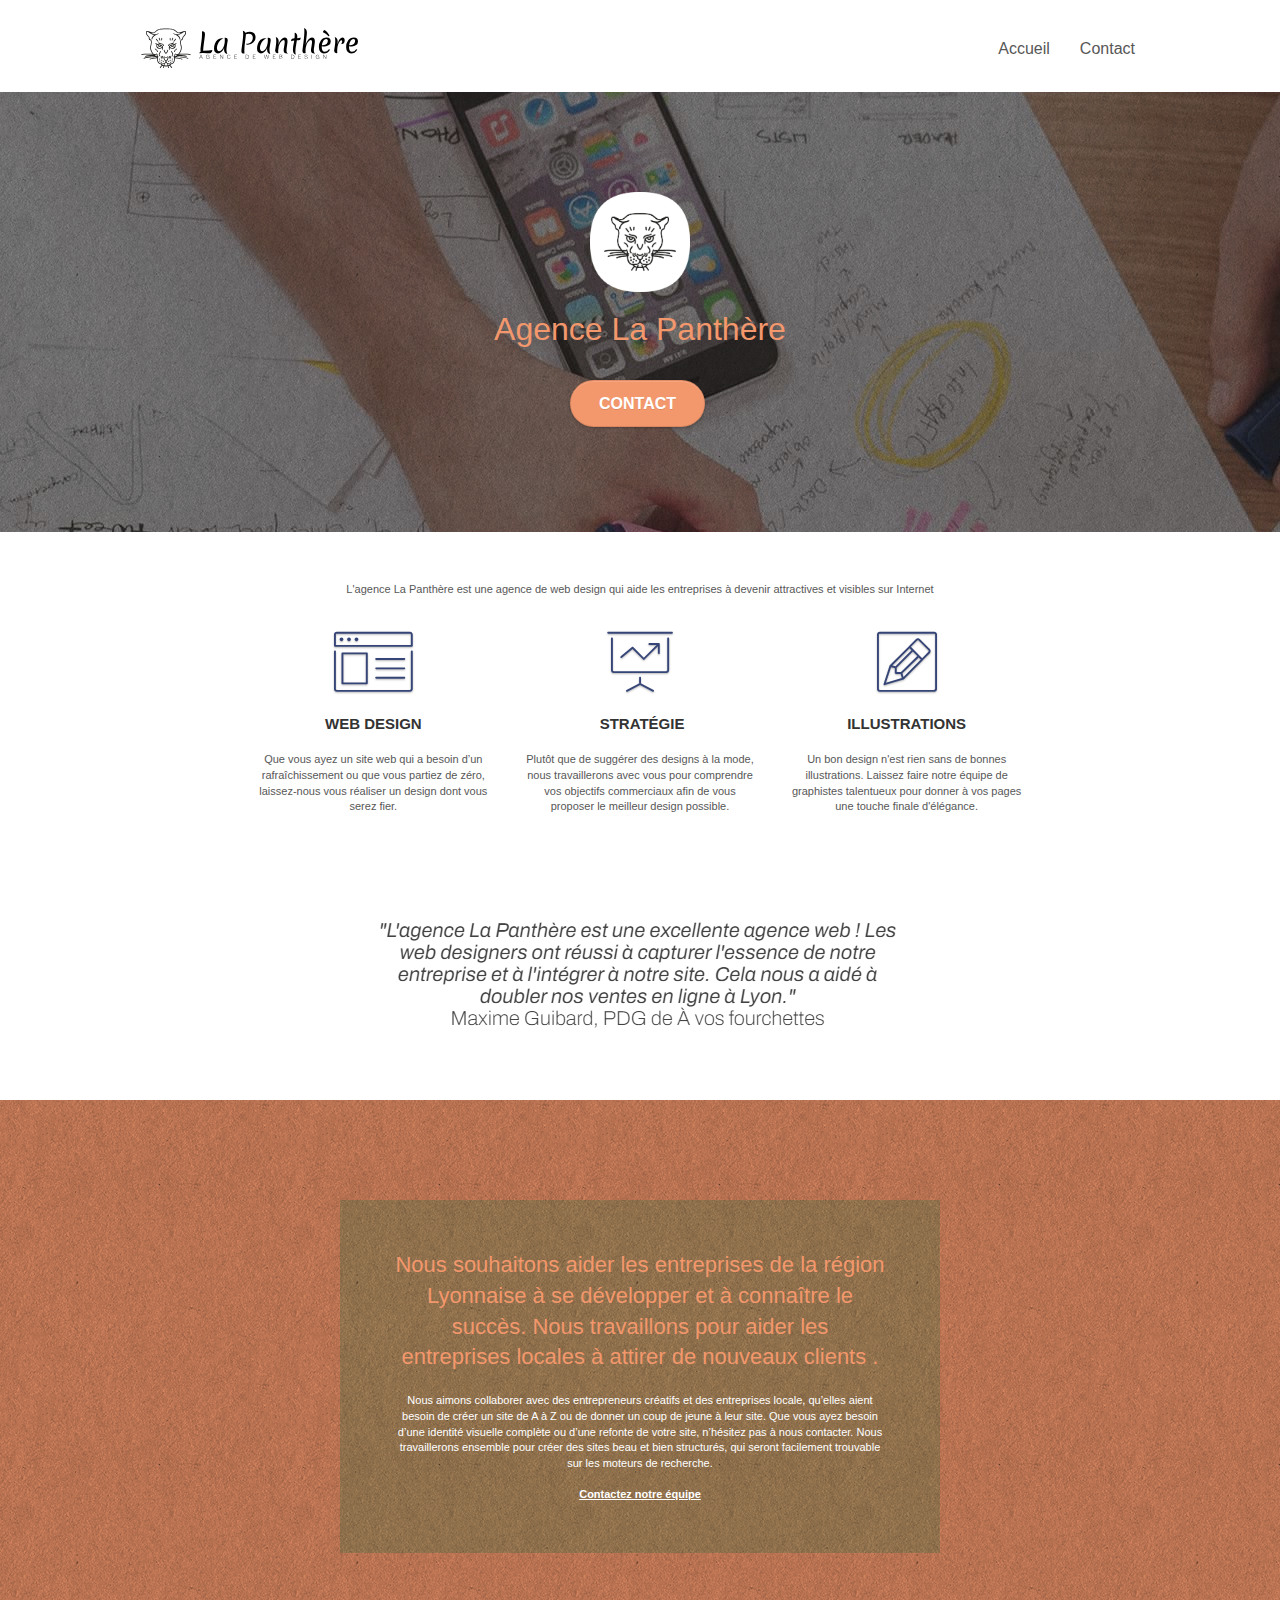
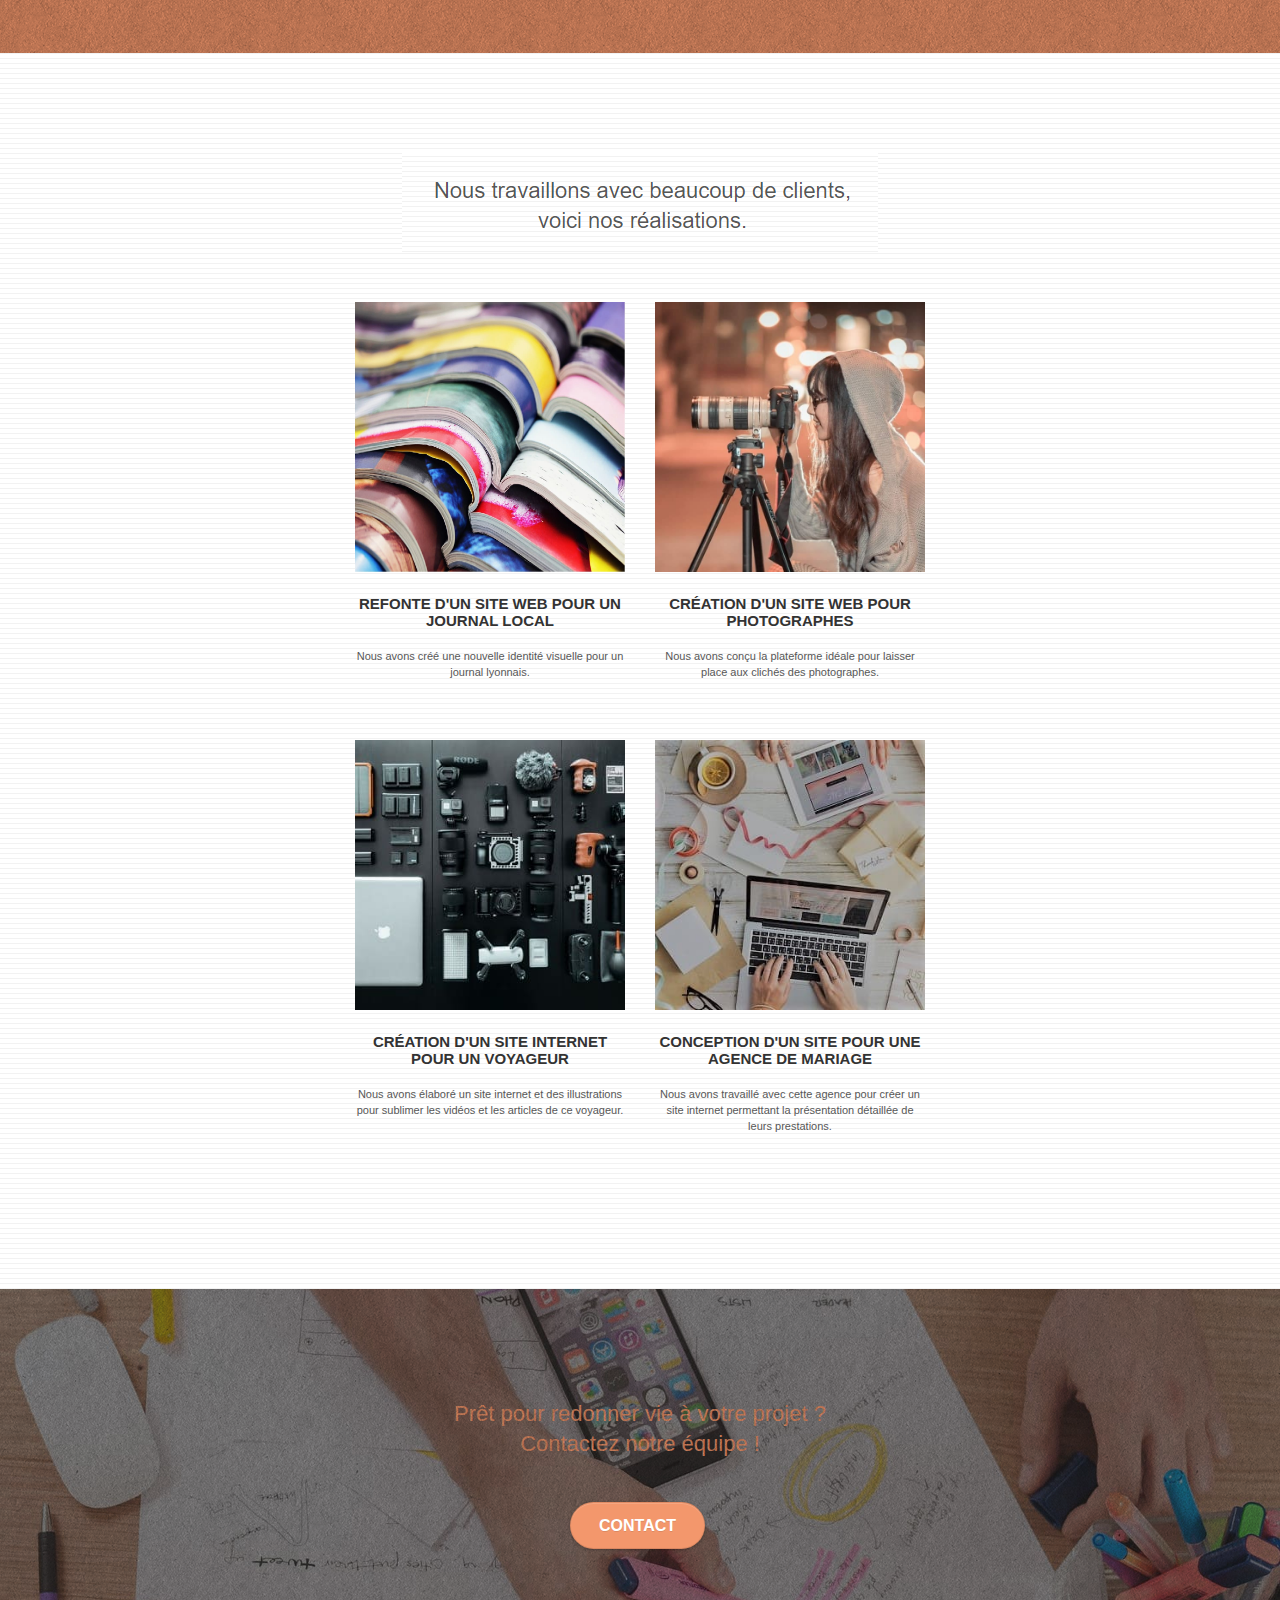
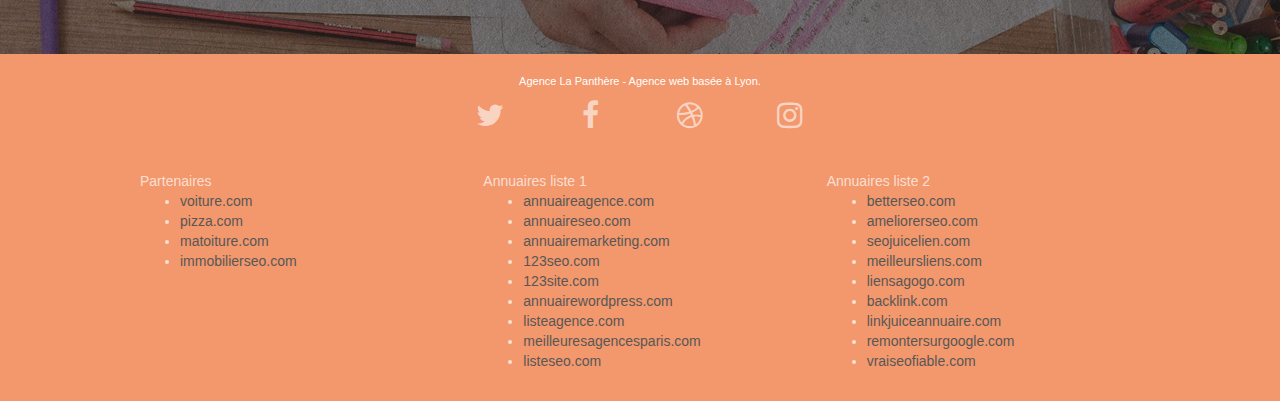
==== index.html @ 2924efac "Modifications images" ====
<!doctype html>
<html lang="fr">
<head>
    <meta charset="utf-8">
    <meta name="keywords" content="seo, google, site web, site internet, agence design paris, agence design, agence design,agence design,agence design,agence design,agence design,agence design,agence design,agence design">
    
    <meta name="viewport" content="width=device-width, initial-scale=1.0, viewport-fit=cover">
    <link rel="shortcut icon" type="image/png" href="favicon.jpg">
    
	<link rel="stylesheet" type="text/css" href="./css/bootstrap.css">
	<link rel="stylesheet" type="text/css" href="style.css">
	<link rel="stylesheet" type="text/css" href="./css/font-awesome.css">
	<link rel="stylesheet" type="text/css" href="./css/et-line.css">
	
    
	<script src="./js/jquery-2.1.0.js"></script>
	<script src="./js/bootstrap.js"></script>
	<script src="./js/blocs.js"></script>
	<script src="./js/jquery.touchSwipe.js" defer></script>
	<script src="./js/gmaps.js"></script>

    <title>La Panthère - Agence de web design Lyon</title>
	<meta name="description" content="L'agence La Panthère est une agence de web design qui aide les entreprises à devenir attractives et visibles sur Internet.">
    
<!-- Analytics -->
 
<!-- Analytics END -->
    
</head>
<body>
<!-- Principal conteneur -->
<div class="page-container">
    
<!-- bloc-0 -->
<div class="bloc bgc-white l-bloc " id="bloc-0">
	<div class="container bloc-sm">

		<nav class="navbar row">
			<div class="navbar-header">
				<a class="navbar-brand" href="index.html"><img src="img/agence-la-panthere-monochrome.svg" alt="paris web design logo agence web meilleure agence" height="40" /></a>
				<button id="nav-toggle" type="button" class="ui-navbar-toggle navbar-toggle" data-toggle="collapse" data-target=".navbar-1">
					<span class="sr-only">Toggle navigation</span><span class="icon-bar"></span><span class="icon-bar"></span><span class="icon-bar"></span>
				</button>
			</div>
			<div class="collapse navbar-collapse navbar-1 special-dropdown-nav">
				<ul class="site-navigation nav navbar-nav">
					<li>
						<a href="index.html">Accueil</a>
					</li>
					<li>
					</li>
					<li>
						<a href="page2.html">Contact</a>
					</li>
				</ul>
			</div>
		</nav>
	</div>
</div>
<!-- bloc-0 END -->

<!-- bloc-1-presentation -->
<div class="bloc bgc-dark-slate-blue bg-banniere d-bloc bg-t-edge bloc-bg-texture texture-paper b-parallax" id="bloc-1-hero">
	<div class="container bloc-lg">
		<div class="row tight-width-whitespace">
			<div class="col-sm-12">
				<img src="img/logo-compressed.png" class="center-block image-resize-mode" width="100" alt="Agence La Panthère, agence web paris, création logo paris" />
				<h1 class="text-center hero-bloc-text tc-white ">
					Agence La Panthère
				</h1>
				<div class="text-center">
					<a href="page2.html" class="btn btn-lg btn-clean btn-rd cta-hero btn-atomic-tangerine" id="cta-hero">Contact</a>
				</div>
			</div>
		</div>
	</div>
</div>
<!-- bloc-1-presentation END -->

<!-- bloc-2-services -->
<div class="bloc bgc-white l-bloc" id="bloc-2-services">
	<div class="container bloc-md">
		<div class="row">
			<div class="col-sm-12 text-center">
				<!--<img alt="agence web, agence web paris, web design paris, stratégie web" src="img/title.png" />-->
				<p>L'agence La Panthère est une agence de web design qui aide les entreprises à devenir attractives et visibles sur Internet</p>
			</div>
		</div>
		<div class="row voffset-lg med-width-whitespace">
			<div class="col-sm-4">
				<div class="text-center">
					<span class="et-icon-browser sm-shadow icon-dark-slate-blue icons icon-lg"></span>
				</div>
				<h3 class="mg-md text-center">
					Web design
				</h3>
				<p class="text-center ">
					Que vous ayez un site web qui a besoin d&rsquo;un rafraîchissement ou que vous partiez de zéro, laissez-nous vous réaliser un design dont vous serez fier.
				</p>
			</div>
			<div class="col-sm-4">
				<div class="text-center">
					<span class="et-icon-presentation sm-shadow icon-dark-slate-blue icons icon-lg"></span>
				</div>
				<h3 class="mg-md text-center">
					&nbsp;Stratégie
				</h3>
				<p class="text-center ">
					Plutôt que de suggérer des designs à la mode, nous travaillerons avec vous pour comprendre vos objectifs commerciaux afin de vous proposer le meilleur design possible.<br>
				</p>
			</div>
			<div class="col-sm-4">
				<div class="text-center">
					<span class="et-icon-edit sm-shadow icon-dark-slate-blue icons icon-lg"></span>
				</div>
				<h3 class="mg-md text-center">
					Illustrations
				</h3>
				<p class="text-center ">
					Un bon design n'est rien sans de bonnes illustrations. Laissez faire notre équipe de graphistes talentueux pour donner à vos pages une touche finale d'élégance.
				</p>
			</div>
		</div>
		<div class="row voffset-lg voffset">
			<div class="col-xs-12 col-md-8 col-md-offset-2 text-center">
				<img alt="agence web, agence web paris, web design paris, stratégie web" src="img/citation.png" />

			</div>
		</div>
	</div>
</div>
<!-- bloc-2-services END -->

<!-- bloc-3-what-i-do -->
<div class="bloc tc-white bgc-atomic-tangerine bg-presentation d-bloc bloc-bg-texture texture-paper b-parallax" id="bloc-3-what-i-do">
	<div class="container bloc-lg">
		<div class="row tight-width-whitespace black-background">
			<div class="col-sm-12">
				<h2 class="mg-md text-center tc-white">
					Nous souhaitons aider les entreprises de la région Lyonnaise à se développer et à connaître le succès. Nous travaillons pour aider les entreprises locales à attirer de nouveaux clients .<br>
				</h2>
				<p class="text-center white">
					Nous aimons collaborer avec des entrepreneurs créatifs et des entreprises locale, qu’elles aient besoin de créer un site de A à Z ou de donner un coup de jeune à leur site. Que vous ayez besoin d’une identité visuelle complète ou d’une refonte de votre site, n’hésitez pas à nous contacter. Nous travaillerons ensemble pour créer des sites beau et bien structurés, qui seront facilement trouvable sur les moteurs de recherche. <br><br><a class="ltc-white bold-link" href="page2.html">Contactez notre équipe</a><br>
				</p>
			</div>
		</div>
	</div>
</div>
<!-- bloc-3-what-i-do END -->

<!-- bloc-4-portfolio -->
<div class="bloc bgc-white bg-lines-h2-bg bg-repeat l-bloc" id="bloc-4-portfolio">
	<div class="container bloc-lg">
		<div class="row">
			<div class="col-sm-12 text-center">
				<img alt="agence web, agence web paris, web design paris, stratégie web" src="img/title2.png" />
			</div>
		</div>
		<div class="row tight-width-whitespace portfolio-row">
			<div class="col-sm-6">
				<a href="#" data-lightbox="img/1-compressed.jpg" data-gallery-id="gallery-1" data-caption="Refonte d'un site web pour un journal local" data-frame="snapshot-lb"><img src="img/1-compressed.jpg" alt="paris web design logo agence web meilleure agence et refonte site web journal" class="img-responsive portfolio-thumb" /></a>
				<h3 class="mg-md text-center">
					Refonte d'un site web pour un journal local
				</h3>
				<p class="text-center">
					Nous avons créé une nouvelle identité visuelle pour un journal lyonnais.
				</p>
			</div>
			<div class="col-sm-6">
				<a href="#" data-lightbox="img/2-compressed.jpg" data-gallery-id="gallery-1" data-caption="Création d'un site web pour photographes" data-frame="snapshot-lb"><img src="img/2-compressed.jpg" class="img-responsive portfolio-thumb" alt="paris web design logo agence web meilleure agence, Création d'un site web pour photographes" /></a>
				<h3 class="mg-md text-center">
					Création d'un site web pour photographes
				</h3>
				<p class="text-center">
					Nous avons conçu la plateforme idéale pour laisser place aux clichés des photographes.
				</p>
			</div>
		</div>
		<div class="row tight-width-whitespace portfolio-row">
			<div class="col-sm-6">
				<a href="#" data-lightbox="img/3-compressed.jpg" data-gallery-id="gallery-1" data-caption="Création d'un site internet pour un voyageur" data-frame="snapshot-lb"><img src="img/3-compressed.jpg" class="img-responsive portfolio-thumb" alt="paris web design logo agence web meilleure agence, Création d'un site web pour voyageur"/></a>
				<h3 class="mg-md text-center">
					Création d'un site internet pour un voyageur
				</h3>
				<p class="text-center">
					Nous avons élaboré un site internet et des illustrations pour sublimer les vidéos et les articles de ce voyageur.
				</p>
			</div>
			<div class="col-sm-6">
				<a href="#" data-lightbox="img/4-compressed.jpg" data-gallery-id="gallery-1" data-caption="Conception d'un site pour une agence de mariage" data-frame="snapshot-lb"><img src="img/4-compressed.jpg" class="img-responsive portfolio-thumb" alt="paris web design logo agence web meilleure agence, Création d'un site web pour agence de mariage" /></a>
				<h3 class="mg-md text-center">
					Conception d'un site pour une agence de mariage
				</h3>
				<p class="text-center">
					Nous avons travaillé avec cette agence pour créer un site internet permettant la présentation détaillée de leurs prestations.
				</p>
			</div>
		</div>
	</div>
</div>
<!-- bloc-4-portfolio END -->

<!-- bloc-5-cta -->
<div class="bloc bgc-dark-slate-blue bg-banniere d-bloc bloc-bg-texture texture-paper" id="bloc-5-cta">
	<div class="container bloc-lg">
		<div class="row">
			<h2 class="mg-md text-center tc-white">
				Prêt pour redonner vie à votre projet ?<br>Contactez notre équipe !
			</h2>
			<div class="col-sm-12 text-center">
				<a href="page2.html" class="btn btn-atomic-tangerine btn-clean btn-rd btn-lg cta-hero">Contact</a>
			</div>
		</div>
	</div>
</div>
<!-- bloc-5-cta END -->

<!-- Footer - bloc-8 -->
<div class="bloc bgc-atomic-tangerine d-bloc" id="bloc-8">
	<div class="container bloc-sm">
		<div class="row">
			<div class="col-sm-12">
				<p class="text-center white">
					Agence La Panthère - Agence web basée à Lyon.<br>
				</p>
				<div class="row row-no-gutters social">
					<div class="col-sm-3">
						<div class="text-center">
							<a class="social" href="index.html"><span class="fa fa-twitter icon-md"></span></a>
						</div>
					</div>
					<div class="col-sm-3">
						<div class="text-center">
							<a class="social" href="index.html"><span class="fa fa-facebook icon-md"></span></a>
						</div>
					</div>
					<div class="col-sm-3">
						<div class="text-center">
							<a class="social" href="index.html"><span class="fa fa-dribbble icon-md"></span></a>
						</div>
					</div>
					<div class="col-sm-3">
						<div class="text-center">
							<a class="social" href="index.html"><span class="fa fa-instagram icon-md"></span></a>
						</div>
					</div>
					<div class="keywords" style="color:#F3976C;">Agence web à paris, stratégie web, web design, illustrations, design de site web, site web, web, internet, site internet, site</div>
				</div>
				<div class="row">
					<div class="col-sm-4">
						Partenaires
							<ul>
								<li><a href="voiture.com">voiture.com</a></li>
								<li><a href="pizza.com">pizza.com</a></li>
								<li><a href="matoiture.com">matoiture.com</a></li>
								<li><a href="immobilierseo.com">immobilierseo.com</a></li>
							</ul>		
					</div>
					<div class="col-sm-4">
						Annuaires liste 1
						<ul>
							<li><a href="annuaireagence.com">annuaireagence.com</a></li>
							<li><a href="annuaireseo.com">annuaireseo.com</a></li>
							<li><a href="annuairemarketing.com">annuairemarketing.com</a></li>
							<li><a href="123seoture.com">123seo.com</a></li>
							<li><a href="123site.com">123site.com</a></li>
							<li><a href="annuairewordpress.com">annuairewordpress.com</a></li>
							<li><a href="listeagence.com">listeagence.com</a></li>
							<li><a href="meilleuresagencesparis.com">meilleuresagencesparis.com</a></li>
							<li><a href="listeseo.com">listeseo.com</a></li>
						</ul>
					</div>
					<div class="col-sm-4">
						Annuaires liste 2
						<ul>
							<li><a href="betterseo.com">betterseo.com</a></li>
							<li><a href="ameliorerseo.com">ameliorerseo.com</a></li>
							<li><a href="seojuicelien.com">seojuicelien.com</a></li>
							<li><a href="meilleursliens.com">meilleursliens.com</a></li>
							<li><a href="liensagogo.com">liensagogo.com</a></li>
							<li><a href="backlink.com">backlink.com</a></li>
							<li><a href="linkjuiceannuaire.com">linkjuiceannuaire.com</a></li>
							<li><a href="remontersurgoogle.com">remontersurgoogle.com</a></li>
							<li><a href="vraiseofiable.com">vraiseofiable.com</a></li>
						</ul>
					</div>
				</div>
			</div>
		</div>
	</div>
</div>
<!-- Footer - bloc-8 END -->

</div>
<!-- Principal conteneur END -->
    

</body>
</html>
---- style.css ----
body {
    margin: 0;
    padding: 0;
    background: #FFF;
    overflow-x: hidden;
    -webkit-font-smoothing: antialiased;
    -moz-osx-font-smoothing: grayscale;
}

a,
button {
    transition: all .3s ease-in-out;
    outline: none!important;
}

a:hover {
    text-decoration: none;
    cursor: pointer;
}

#page-loading-blocs-notifaction {
    position: fixed;
    top: 0;
    bottom: 0;
    width: 100%;
    z-index: 100000;
    background: #FFFFFF url("img/pageload-spinner.gif") no-repeat center center;
}

.bloc {
    width: 100%;
    clear: both;
    background: 50% 50% no-repeat;
    padding: 0 50px;
    -webkit-background-size: cover;
    -moz-background-size: cover;
    -o-background-size: cover;
    background-size: cover;
    position: relative;
}

.bloc .container {
    padding-left: 0;
    padding-right: 0;
}

.bloc-lg {
    padding: 100px 50px;
}

.bloc-md {
    padding: 50px;
}

.bloc-sm {
    padding: 20px 50px;
}

.bg-center,
.bg-l-edge,
.bg-r-edge,
.bg-t-edge,
.bg-b-edge,
.bg-tl-edge,
.bg-bl-edge,
.bg-tr-edge,
.bg-br-edge,
.bg-repeat {
    -webkit-background-size: auto!important;
    -moz-background-size: auto!important;
    -o-background-size: auto!important;
    background-size: auto!important;
}

.bg-repeat {
    background: repeat;
}

.bg-t-edge {
    background: top no-repeat;
}

.bloc-bg-texture::before {
    content: "";
    background-size: 2px 2px;
    position: absolute;
    top: 0;
    bottom: 0;
    left: 0;
    right: 0;
}

.texture-paper::before {
    background: url("img/texture-paper.png");
    background-size: 280px 280px;
}

.b-parallax {
    background-attachment: fixed;
}

.d-bloc {
    color: rgba(255, 255, 255, .7);
}

.d-bloc button:hover {
    color: rgba(255, 255, 255, .9);
}

.d-bloc .icon-round,
.d-bloc .icon-square,
.d-bloc .icon-rounded,
.d-bloc .icon-semi-rounded-a,
.d-bloc .icon-semi-rounded-b {
    border-color: rgba(255, 255, 255, .9);
}

.d-bloc .divider-h span {
    border-color: rgba(255, 255, 255, .2);
}

.d-bloc .a-btn,
.d-bloc .navbar a,
.d-bloc .navbar-brand,
.d-bloc a .icon-sm,
.d-bloc a .icon-md,
.d-bloc a .icon-lg,
.d-bloc a .icon-xl,
.d-bloc h1 a,
.d-bloc h2 a,
.d-bloc h3 a,
.d-bloc h4 a,
.d-bloc h5 a,
.d-bloc h6 a,
.d-bloc p a {
    color: rgba(255, 255, 255, .6);
}

.d-bloc .a-btn:hover,
.d-bloc .navbar a:hover,
.d-bloc .navbar-brand:hover,
.d-bloc a:hover .icon-sm,
.d-bloc a:hover .icon-md,
.d-bloc a:hover .icon-lg,
.d-bloc a:hover .icon-xl,
.d-bloc h1 a:hover,
.d-bloc h2 a:hover,
.d-bloc h3 a:hover,
.d-bloc h4 a:hover,
.d-bloc h5 a:hover,
.d-bloc h6 a:hover,
.d-bloc p a:hover {
    color: rgba(255, 255, 255, 1);
}

.d-bloc .navbar-toggle .icon-bar {
    background: rgba(255, 255, 255, 1);
}

.d-bloc .btn-wire,
.d-bloc .btn-wire:hover {
    color: rgba(255, 255, 255, 1);
    border-color: rgba(255, 255, 255, 1);
}

.d-bloc .panel {
    color: rgba(0, 0, 0, .5);
}

.d-bloc .panel button:hover {
    color: rgba(0, 0, 0, .7);
}

.d-bloc .panel icon {
    border-color: rgba(0, 0, 0, .7);
}

.d-bloc .panel .divider-h span {
    border-color: rgba(0, 0, 0, .1);
}

.d-bloc .panel .a-btn {
    color: rgba(0, 0, 0, .6);
}

.d-bloc .panel .a-btn:hover {
    color: rgba(0, 0, 0, 1);
}

.d-bloc .panel .btn-wire,
.d-bloc .panel .btn-wire:hover {
    color: rgba(0, 0, 0, .7);
    border-color: rgba(0, 0, 0, .3);
}

.d-bloc .panel,
.l-bloc {
    color: rgba(0, 0, 0, .5);
}

.d-bloc .panel button:hover,
.l-bloc button:hover {
    color: rgba(0, 0, 0, .7);
}

.l-bloc .icon-round,
.l-bloc .icon-square,
.l-bloc .icon-rounded,
.l-bloc .icon-semi-rounded-a,
.l-bloc .icon-semi-rounded-b {
    border-color: rgba(0, 0, 0, .7);
}

.d-bloc .panel .divider-h span,
.l-bloc .divider-h span {
    border-color: rgba(0, 0, 0, .1);
}

.d-bloc .panel .a-btn,
.l-bloc .a-btn,
.l-bloc .navbar a,
.l-bloc .navbar-brand,
.l-bloc a .icon-sm,
.l-bloc a .icon-md,
.l-bloc a .icon-lg,
.l-bloc a .icon-xl,
.l-bloc h1 a,
.l-bloc h2 a,
.l-bloc h3 a,
.l-bloc h4 a,
.l-bloc h5 a,
.l-bloc h6 a,
.l-bloc p a {
    color: rgba(0, 0, 0, .6);
}

.d-bloc .panel .a-btn:hover,
.l-bloc .a-btn:hover,
.l-bloc .navbar a:hover,
.l-bloc .navbar-brand:hover,
.l-bloc a:hover .icon-sm,
.l-bloc a:hover .icon-md,
.l-bloc a:hover .icon-lg,
.l-bloc a:hover .icon-xl,
.l-bloc h1 a:hover,
.l-bloc h2 a:hover,
.l-bloc h3 a:hover,
.l-bloc h4 a:hover,
.l-bloc h5 a:hover,
.l-bloc h6 a:hover,
.l-bloc p a:hover {
    color: rgba(0, 0, 0, 1);
}

.l-bloc .navbar-toggle .icon-bar {
    color: rgba(0, 0, 0, .6);
}

.d-bloc .panel .btn-wire,
.d-bloc .panel .btn-wire:hover,
.l-bloc .btn-wire,
.l-bloc .btn-wire:hover {
    color: rgba(0, 0, 0, .7);
    border-color: rgba(0, 0, 0, .3);
}

.voffset {
    margin-top: 30px;
}

.voffset-lg {
    margin-top: 80px;
}

.row-no-gutters {
    margin-right: 0;
    margin-left: 0;
}

.row.row-no-gutters > [class^="col-"],
.row.row-no-gutters > [class*=" col-"] {
    padding-right: 0;
    padding-left: 0;
}

#bloc-1-hero h1 {
    font-size: 32px;
}

.navbar {
    margin-bottom: 0;
    z-index: 1;
}

.navbar-brand {
    height: auto;
    padding: 3px 15px;
    font-size: 25px;
    font-weight: normal;
    font-weight: 600;
    line-height: 44px;
}

.navbar-brand img {
    max-height: 200px;
    margin: 0 5px 0 0;
    display: inline;
}

.navbar-brand img[src$=svg] {
    min-width: 100px;
}

.nav-center .navbar-brand img {
    margin: 0;
}

.navbar .nav {
    padding-top: 2px;
    margin-right: -16px;
    float: right;
    z-index: 1;
}

.nav > li {
    float: left;
    margin-top: 4px;
    font-size: 16px;
}

.navbar-nav .open .dropdown-menu > li > a {
    text-align: inherit;
}

.nav > li a:hover,
.nav > li a:focus {
    background: transparent;
}

.navbar-toggle {
    margin: 10px 10px 0 0;
    border: 0px;
}

.navbar-toggle:hover {
    background: transparent!important;
}

.navbar-toggle .icon-bar {
    background-color: rgba(0, 0, 0, .5);
    width: 26px;
}

.nav-invert .navbar .nav {
    float: left;
}

.nav-invert .navbar-header,
.nav-invert .navbar-brand {
    float: right;
    position: relative;
    z-index: 2;
}

@media (min-width: 768px) {
    .site-navigation {
        position: absolute;
        top: 50%;
        right: 20px;
        transform: translate(0, -50%);
        -webkit-transform: translateY(-50%);
    }
    .nav > li .dropdown-menu a,
    .nav > li .dropdown-menu a:hover {
        color: #484848;
    }
    .nav-invert .site-navigation {
        left: 0;
        right: 0;
    }
    .nav-center {
        text-align: center;
    }
    .nav-center .navbar-header {
        width: 100%;
    }
    .nav-center .navbar-header,
    .nav-center .navbar-brand,
    .nav-center .nav > li {
        float: none;
        display: inline-block;
    }
    .nav-center .site-navigation {
        position: relative;
        width: 100%;
        right: 0;
        margin-right: 0px;
        margin-top: 20px;
    }
    .nav-center.mini-nav .navbar-toggle {
        float: none;
        margin: 10px auto 0;
    }
}

.nav > li > .dropdown a {
    background: none!important;
    display: block;
    padding: 14px 15px;
}

nav .caret {
    margin: 0 5px;
}

.dropdown-menu .dropdown-menu {
    top: -8px;
    left: 100%;
}

.dropdown-menu .dropmenu-flow-right {
    top: 100%;
    left: 0;
    margin-left: -1px;
    border-top-left-radius: 0;
    border-top-right-radius: 0;
}

.dropdown-menu .dropdown span {
    border: 4px solid black;
    border-top-color: transparent;
    border-right-color: transparent;
    border-bottom-color: transparent;
    margin: 6px -5px 0 0!important;
    float: right;
}

.mg-md {
    margin-top: 10px;
    margin-bottom: 20px;
}

.mg-lg {
    margin-top: 10px;
    margin-bottom: 40px;
}

.btn {
    margin: 0 5px 5px 0;
}

.btn.pull-right {
    margin: 0 0 5px 5px;
}

.btn-d,
.btn-d:hover,
.btn-d:focus {
    color: #FFF;
    background: rgba(0, 0, 0, .3);
}

button {
    outline: none!important;
}

.btn-rd {
    border-radius: 40px;
}

.btn-clean {
    border: 1px solid rgba(0, 0, 0, .08);
    border-bottom-color: rgba(0, 0, 0, .1);
    text-shadow: 0 1px 0 rgba(0, 0, 1, .1);
    box-shadow: 0 1px 3px rgba(0, 0, 1, .25), inset 0 1px 0 0 rgba(255, 255, 255, .15);
}

.icon-md {
    font-size: 30px!important;
}

.icon-lg {
    font-size: 60px!important;
}

.sm-shadow {
    text-shadow: 0 1px 2px rgba(0, 0, 0, .3);
}

.panel-sq,
.panel-sq .panel-heading,
.panel-sq .panel-footer {
    border-radius: 0;
}

.panel-rd {
    border-radius: 30px;
}

.panel-rd .panel-heading {
    border-radius: 29px 29px 0 0;
}

.panel-rd .panel-footer {
    border-radius: 0 0 29px 29px;
}

.form-control {
    border-color: rgba(0, 0, 0, .1);
    box-shadow: none;
}

.scrollToTop {
    width: 40px;
    height: 40px;
    position: fixed;
    bottom: 20px;
    right: 20px;
    opacity: 0;
    z-index: 500;
    transition: all .3s ease-in-out;
}

.scrollToTop span {
    margin-top: 6px;
}

.showScrollTop {
    font-size: 14px;
    opacity: 1;
}

a[data-lightbox] {
    position: relative;
    display: block;
    text-align: center;
}

a[data-lightbox]:hover::before {
    content: "+";
    font-family: "HelveticaNeue-Light", "Helvetica Neue Light", "Helvetica Neue", Helvetica, Arial;
    font-size: 32px;
    width: 50px;
    height: 50px;
    margin-left: -25px;
    border-radius: 50%;
    background: rgba(0, 0, 0, .6);
    color: #FFF;
    font-weight: 100;
    z-index: 1;
    position: absolute;
    top: 50%;
    transform: translateY(-50%);
    -webkit-transform: translateY(-50%);
}

a[data-lightbox]:hover img {
    opacity: 0.6;
    -webkit-animation-fill-mode: none;
    animation-fill-mode: none;
}

#lightbox-modal {
    display: flex;
    align-items: center;
}

#lightbox-modal .modal-dialog {
    width: 90%;
    max-width: 900px;
    margin: 0 auto 0;
}

#lightbox-modal .modal-dialog img {
    max-height: 90vh;
    margin: 0 auto;
}

.lightbox-caption {
    padding: 20px;
    color: #FFF;
    background: rgba(0, 0, 0, .5);
    position: absolute;
    left: 15px;
    right: 15px;
    bottom: 5px;
}

.close-lightbox {
    color: #FFF;
    font-size: 30px;
    position: absolute;
    top: 20px;
    right: 20px;
    z-index: 20;
    background: rgba(0, 0, 0, .5);
    border: none;
    line-height: 30px;
    padding: 0 9px 5px;
    opacity: 0.3;
}

.close-lightbox:hover,
.next-lightbox:hover,
.prev-lightbox:hover {
    opacity: 1.0;
    color: #FFF;
}

.next-lightbox,
.prev-lightbox {
    font-size: 20px;
    color: rgba(255, 255, 255, .9);
    background: rgba(0, 0, 0, .5);
    transition: all .2s ease-in-out;
    position: absolute;
    top: 45%;
    z-index: 1;
    opacity: 0.4;
}

.next-lightbox {
    padding: 6px 8px 1px 13px;
    right: 25px;
}

.prev-lightbox {
    padding: 6px 13px 1px 10px;
    left: 25px;
}

.snapshot-lb .modal-body {
    padding-bottom: 45px;
}

.snapshot-lb .lightbox-caption {
    padding: 0;
    color: rgba(0, 0, 0, .5);
    background: none;
}

h1,
h2,
h3,
h4,
h5,
h6,
p,
label,
.btn,
a {
    font-family: "helvetica";
    font-weight: 400;
    color: #575757!important;
}

.container {
    max-width: 1000px;
}

.hero-bloc-text {
    font-size: 38px;
}

.hero-bloc-text-sub {
    font-size: 36px;
}

.statement-bloc-text {
    line-height: 26px;
    font-style: italic;
    font-size: 20px;
    text-align: center;
    font-weight: lighter;
    max-width: 520px;
    margin: auto auto auto auto;
}

p {
    font-size: 11px;
}

.tight-width-whitespace {
    max-width: 600px;
    margin: auto auto auto auto;
}

.h1 {
    font-size: 20px;
    font-family: "Open Sans";
}

.cta-hero {
    margin-top: 22px;
    color: #FFFFFF!important;
    text-transform: uppercase;
    padding: 12px 28px 12px 28px;
    font-size: 16px;
    font-weight: 700;
}

.social {
    max-width: 400px;
    margin: auto auto auto auto;
}

h2 {
    font-size: 22px;
    line-height: 1.4em;
}

h3 {
    font-size: 15px;
    text-transform: uppercase;
    font-weight: 700;
    color: #333333!important;
}

.med-width-whitespace {
    max-width: 800px;
    margin: auto auto auto auto;
    box-shadow: 0px 0px 0px #000000;
}

h1 {
    color: #333333!important;
}

h4 {
    color: #333333!important;
}

.icons {
    margin-bottom: 14px;
    margin-top: 24px;
}

.white {
    color: #FFFFFF!important;
}

.portfolio-thumb {
    margin-bottom: 24px;
}

.portfolio-row {
    margin-bottom: 44px;
    margin-top: 50px;
}

.avatar {
    box-shadow: 0px 4px 9px rgba(0, 0, 0, 0.3);
}

.black-background {
    background-color: rgba(165, 147, 99, 0.7);
    padding: 40px 40px 40px 40px;
}

.bold-link {
    font-weight: 900;
    text-decoration: underline!important;
}

.bgc-white {
    background-color: #FFFFFF;
}

.bgc-dark-slate-blue {
    background-color: #364577;
}

.bgc-atomic-tangerine {
    background-color: #F3976C;
}

.tc-white {
    color: #F3976C!important;
}

.btn-atomic-tangerine {
    background: #F3976C;
    color: #FFFFFF!important;
}

.btn-atomic-tangerine:hover {
    background: #c27956!important;
    color: #FFFFFF!important;
}

.ltc-white {
    color: #FFFFFF!important;
}

.ltc-white:hover {
    color: #cccccc!important;
}

.ltc-atomic-tangerine {
    color: #F3976C!important;
}

.ltc-atomic-tangerine:hover {
    color: #c27956!important;
}

.icon-dark-slate-blue {
    color: #364577!important;
    border-color: #364577!important;
}

.bg-dots-bg {
    background-image: url("img/dots-bg.png");
}

.bg-lines-h2-bg {
    background-image: url("img/lines-h2-bg.png");
}

.bg-banniere {
    background-image: url("img/agence-la-panthere-ccompressed.jpg");
}

.bg-presentation {
    background-image: url("img/image-de-presentation-compressed.jpg");
}

@media (max-width: 1024px) {
    .bloc {
        padding-left: 20px;
        padding-right: 20px;
    }
    .bloc.full-width-bloc,
    .bloc-tile-2.full-width-bloc .container,
    .bloc-tile-3.full-width-bloc .container,
    .bloc-tile-4.full-width-bloc .container {
        padding-left: 0;
        padding-right: 0;
    }
}

@media (max-width: 992px) and (min-width: 768px) {
    .navbar .nav {
        max-width: 80%
    }
    .nav-center.navbar .nav {
        max-width: 100%
    }
}

@media only screen and (min-device-width: 768px) and (max-device-width: 1024px) and (orientation: landscape) {
    .b-parallax {
        background-attachment: scroll;
    }
}

@media only screen and (min-device-width: 1024px) and (max-device-width: 1366px) and (-webkit-min-device-pixel-ratio: 1.5) {
    .b-parallax {
        background-attachment: scroll;
    }
}

@media (max-width: 991px) {
    .container {
        width: 100%;
    }
    .b-parallax {
        background-attachment: scroll;
    }
    .page-container,
    #hero-bloc {
        overflow-x: hidden;
        position: relative;
    }
    .bloc {
        padding-left: constant(safe-area-inset-left);
        padding-right: constant(safe-area-inset-right);
    }
    .bloc-group,
    .bloc-group .bloc {
        display: block;
        width: 100%;
    }
    .bloc-fill-screen .fill-bloc-top-edge,
    .bloc-fill-screen .fill-bloc-bottom-edge {
        padding: 0 20px;
        padding-left: constant(safe-area-inset-left);
        padding-right: constant(safe-area-inset-right);
    }
}

@media (max-width: 767px) {
    .page-container {
        overflow-x: hidden;
        position: relative;
    }
    h1,
    h2,
    h3,
    h4,
    h5,
    h6,
    p,
    #disqus_thread {
        padding-left: 10px!important;
        padding-right: 10px!important;
    }
    .b-parallax {
        background-attachment: scroll;
    }
    .navbar .nav {
        padding-top: 0;
        border-top: 1px solid rgba(0, 0, 0, .2);
        float: none!important;
    }
    .navbar.row {
        margin-left: 0;
        margin-right: 0;
    }
    .site-navigation {
        position: inherit;
        transform: none;
        -webkit-transform: none;
        -ms-transform: none;
    }
    .nav > li {
        margin-top: 0;
        border-bottom: 1px solid rgba(0, 0, 0, .1);
        background: rgba(0, 0, 0, .05);
        text-align: left;
        padding-left: 15px;
        width: 100%;
    }
    .nav > li:hover {
        background: rgba(0, 0, 0, .08);
    }
    .dropdown .dropdown a .caret {
        float: none;
        margin: 5px 0 0 10px!important;
        border: 4px solid black;
        border-bottom-color: transparent;
        border-right-color: transparent;
        border-left-color: transparent;
    }
    #hero-bloc .navbar .nav {
        background: rgba(0, 0, 0, .8);
    }
    #hero-bloc .navbar .nav a {
        color: rgba(255, 255, 255, .6);
    }
    .hero {
        padding: 50px 0;
    }
    .hero-nav {
        left: -1px;
        right: -1px;
    }
    .navbar-collapse {
        padding: 0;
        overflow-x: hidden;
        -webkit-box-shadow: none;
        box-shadow: none;
    }
    .navbar-brand img {
        max-height: 40px;
        width: auto;
    }
    .nav-invert .navbar-header {
        float: none;
        width: 100%;
    }
    .nav-invert .navbar-toggle {
        float: left;
        margin-left: 10px;
    }
    .bloc {
        padding-left: 0;
        padding-right: 0;
    }
    .bloc-xxl,
    .bloc-xl,
    .bloc-lg {
        padding: 40px 0;
    }
    .bloc-sm,
    .bloc-md {
        padding-left: 0;
        padding-right: 0;
    }
    .bloc-tile-2 .container,
    .bloc-tile-3 .container,
    .bloc-tile-4 .container,
    .bloc-fill-screen .fill-bloc-top-edge,
    .bloc-fill-screen .fill-bloc-bottom-edge {
        padding-left: 0;
        padding-right: 0;
    }
    .a-block {
        padding: 0 10px;
    }
    .btn-dwn {
        display: none;
    }
    .voffset {
        margin-top: 5px;
    }
    .voffset-md {
        margin-top: 20px;
    }
    .voffset-lg {
        margin-top: 30px;
    }
    form {
        padding: 5px;
    }
    .close-lightbox {
        display: inline-block;
    }
    .blocsapp-device-iphone5 {
        background-size: 216px 425px;
        padding-top: 60px;
        width: 216px;
        height: 425px;
    }
    .blocsapp-device-iphone5 img {
        width: 180px;
        height: 320px;
    }
}

@media (max-width: 400px) {
    .bloc {
        padding-left: 0;
        padding-right: 0;
    }
}

@media (max-width: 767px) {
    .bloc-mob-center-text {
        text-align: center;
    }
}
---- css/et-line.css ----
@font-face {
    font-family: et-line;
    src: url(../fonts/et-line.eot);
    src: url(../fonts/et-line.eot?#iefix) format('embedded-opentype'), url(../fonts/et-line.woff) format('woff'), url(../fonts/et-line.ttf) format('truetype'), url(../fonts/et-line.svg#et-line) format('svg');
    font-weight: 400;
    font-style: normal
}

.et-icon-adjustments,
.et-icon-alarmclock,
.et-icon-anchor,
.et-icon-aperture,
.et-icon-attachment,
.et-icon-bargraph,
.et-icon-basket,
.et-icon-beaker,
.et-icon-bike,
.et-icon-book-open,
.et-icon-briefcase,
.et-icon-browser,
.et-icon-calendar,
.et-icon-camera,
.et-icon-caution,
.et-icon-chat,
.et-icon-circle-compass,
.et-icon-clipboard,
.et-icon-clock,
.et-icon-cloud,
.et-icon-compass,
.et-icon-desktop,
.et-icon-dial,
.et-icon-document,
.et-icon-documents,
.et-icon-download,
.et-icon-dribbble,
.et-icon-edit,
.et-icon-envelope,
.et-icon-expand,
.et-icon-facebook,
.et-icon-flag,
.et-icon-focus,
.et-icon-gears,
.et-icon-genius,
.et-icon-gift,
.et-icon-global,
.et-icon-globe,
.et-icon-googleplus,
.et-icon-grid,
.et-icon-happy,
.et-icon-hazardous,
.et-icon-heart,
.et-icon-hotairballoon,
.et-icon-hourglass,
.et-icon-key,
.et-icon-laptop,
.et-icon-layers,
.et-icon-lifesaver,
.et-icon-lightbulb,
.et-icon-linegraph,
.et-icon-linkedin,
.et-icon-lock,
.et-icon-magnifying-glass,
.et-icon-map,
.et-icon-map-pin,
.et-icon-megaphone,
.et-icon-mic,
.et-icon-mobile,
.et-icon-newspaper,
.et-icon-notebook,
.et-icon-paintbrush,
.et-icon-paperclip,
.et-icon-pencil,
.et-icon-phone,
.et-icon-picture,
.et-icon-pictures,
.et-icon-piechart,
.et-icon-presentation,
.et-icon-pricetags,
.et-icon-printer,
.et-icon-profile-female,
.et-icon-profile-male,
.et-icon-puzzle,
.et-icon-quote,
.et-icon-recycle,
.et-icon-refresh,
.et-icon-ribbon,
.et-icon-rss,
.et-icon-sad,
.et-icon-scissors,
.et-icon-scope,
.et-icon-search,
.et-icon-shield,
.et-icon-speedometer,
.et-icon-strategy,
.et-icon-streetsign,
.et-icon-tablet,
.et-icon-target,
.et-icon-telescope,
.et-icon-toolbox,
.et-icon-tools,
.et-icon-tools-2,
.et-icon-trophy,
.et-icon-tumblr,
.et-icon-twitter,
.et-icon-upload,
.et-icon-video,
.et-icon-wallet,
.et-icon-wine {
    font-family: et-line;
    speak: none;
    font-style: normal;
    font-weight: 400;
    font-variant: normal;
    text-transform: none;
    line-height: 1;
    -webkit-font-smoothing: antialiased;
    -moz-osx-font-smoothing: grayscale;
    display: inline-block
}

.et-icon-mobile:before {
    content: "\e000"
}

.et-icon-laptop:before {
    content: "\e001"
}

.et-icon-desktop:before {
    content: "\e002"
}

.et-icon-tablet:before {
    content: "\e003"
}

.et-icon-phone:before {
    content: "\e004"
}

.et-icon-document:before {
    content: "\e005"
}

.et-icon-documents:before {
    content: "\e006"
}

.et-icon-search:before {
    content: "\e007"
}

.et-icon-clipboard:before {
    content: "\e008"
}

.et-icon-newspaper:before {
    content: "\e009"
}

.et-icon-notebook:before {
    content: "\e00a"
}

.et-icon-book-open:before {
    content: "\e00b"
}

.et-icon-browser:before {
    content: "\e00c"
}

.et-icon-calendar:before {
    content: "\e00d"
}

.et-icon-presentation:before {
    content: "\e00e"
}

.et-icon-picture:before {
    content: "\e00f"
}

.et-icon-pictures:before {
    content: "\e010"
}

.et-icon-video:before {
    content: "\e011"
}

.et-icon-camera:before {
    content: "\e012"
}

.et-icon-printer:before {
    content: "\e013"
}

.et-icon-toolbox:before {
    content: "\e014"
}

.et-icon-briefcase:before {
    content: "\e015"
}

.et-icon-wallet:before {
    content: "\e016"
}

.et-icon-gift:before {
    content: "\e017"
}

.et-icon-bargraph:before {
    content: "\e018"
}

.et-icon-grid:before {
    content: "\e019"
}

.et-icon-expand:before {
    content: "\e01a"
}

.et-icon-focus:before {
    content: "\e01b"
}

.et-icon-edit:before {
    content: "\e01c"
}

.et-icon-adjustments:before {
    content: "\e01d"
}

.et-icon-ribbon:before {
    content: "\e01e"
}

.et-icon-hourglass:before {
    content: "\e01f"
}

.et-icon-lock:before {
    content: "\e020"
}

.et-icon-megaphone:before {
    content: "\e021"
}

.et-icon-shield:before {
    content: "\e022"
}

.et-icon-trophy:before {
    content: "\e023"
}

.et-icon-flag:before {
    content: "\e024"
}

.et-icon-map:before {
    content: "\e025"
}

.et-icon-puzzle:before {
    content: "\e026"
}

.et-icon-basket:before {
    content: "\e027"
}

.et-icon-envelope:before {
    content: "\e028"
}

.et-icon-streetsign:before {
    content: "\e029"
}

.et-icon-telescope:before {
    content: "\e02a"
}

.et-icon-gears:before {
    content: "\e02b"
}

.et-icon-key:before {
    content: "\e02c"
}

.et-icon-paperclip:before {
    content: "\e02d"
}

.et-icon-attachment:before {
    content: "\e02e"
}

.et-icon-pricetags:before {
    content: "\e02f"
}

.et-icon-lightbulb:before {
    content: "\e030"
}

.et-icon-layers:before {
    content: "\e031"
}

.et-icon-pencil:before {
    content: "\e032"
}

.et-icon-tools:before {
    content: "\e033"
}

.et-icon-tools-2:before {
    content: "\e034"
}

.et-icon-scissors:before {
    content: "\e035"
}

.et-icon-paintbrush:before {
    content: "\e036"
}

.et-icon-magnifying-glass:before {
    content: "\e037"
}

.et-icon-circle-compass:before {
    content: "\e038"
}

.et-icon-linegraph:before {
    content: "\e039"
}

.et-icon-mic:before {
    content: "\e03a"
}

.et-icon-strategy:before {
    content: "\e03b"
}

.et-icon-beaker:before {
    content: "\e03c"
}

.et-icon-caution:before {
    content: "\e03d"
}

.et-icon-recycle:before {
    content: "\e03e"
}

.et-icon-anchor:before {
    content: "\e03f"
}

.et-icon-profile-male:before {
    content: "\e040"
}

.et-icon-profile-female:before {
    content: "\e041"
}

.et-icon-bike:before {
    content: "\e042"
}

.et-icon-wine:before {
    content: "\e043"
}

.et-icon-hotairballoon:before {
    content: "\e044"
}

.et-icon-globe:before {
    content: "\e045"
}

.et-icon-genius:before {
    content: "\e046"
}

.et-icon-map-pin:before {
    content: "\e047"
}

.et-icon-dial:before {
    content: "\e048"
}

.et-icon-chat:before {
    content: "\e049"
}

.et-icon-heart:before {
    content: "\e04a"
}

.et-icon-cloud:before {
    content: "\e04b"
}

.et-icon-upload:before {
    content: "\e04c"
}

.et-icon-download:before {
    content: "\e04d"
}

.et-icon-target:before {
    content: "\e04e"
}

.et-icon-hazardous:before {
    content: "\e04f"
}

.et-icon-piechart:before {
    content: "\e050"
}

.et-icon-speedometer:before {
    content: "\e051"
}

.et-icon-global:before {
    content: "\e052"
}

.et-icon-compass:before {
    content: "\e053"
}

.et-icon-lifesaver:before {
    content: "\e054"
}

.et-icon-clock:before {
    content: "\e055"
}

.et-icon-aperture:before {
    content: "\e056"
}

.et-icon-quote:before {
    content: "\e057"
}

.et-icon-scope:before {
    content: "\e058"
}

.et-icon-alarmclock:before {
    content: "\e059"
}

.et-icon-refresh:before {
    content: "\e05a"
}

.et-icon-happy:before {
    content: "\e05b"
}

.et-icon-sad:before {
    content: "\e05c"
}

.et-icon-facebook:before {
    content: "\e05d"
}

.et-icon-twitter:before {
    content: "\e05e"
}

.et-icon-googleplus:before {
    content: "\e05f"
}

.et-icon-rss:before {
    content: "\e060"
}

.et-icon-tumblr:before {
    content: "\e061"
}

.et-icon-linkedin:before {
    content: "\e062"
}

.et-icon-dribbble:before {
    content: "\e063"
}
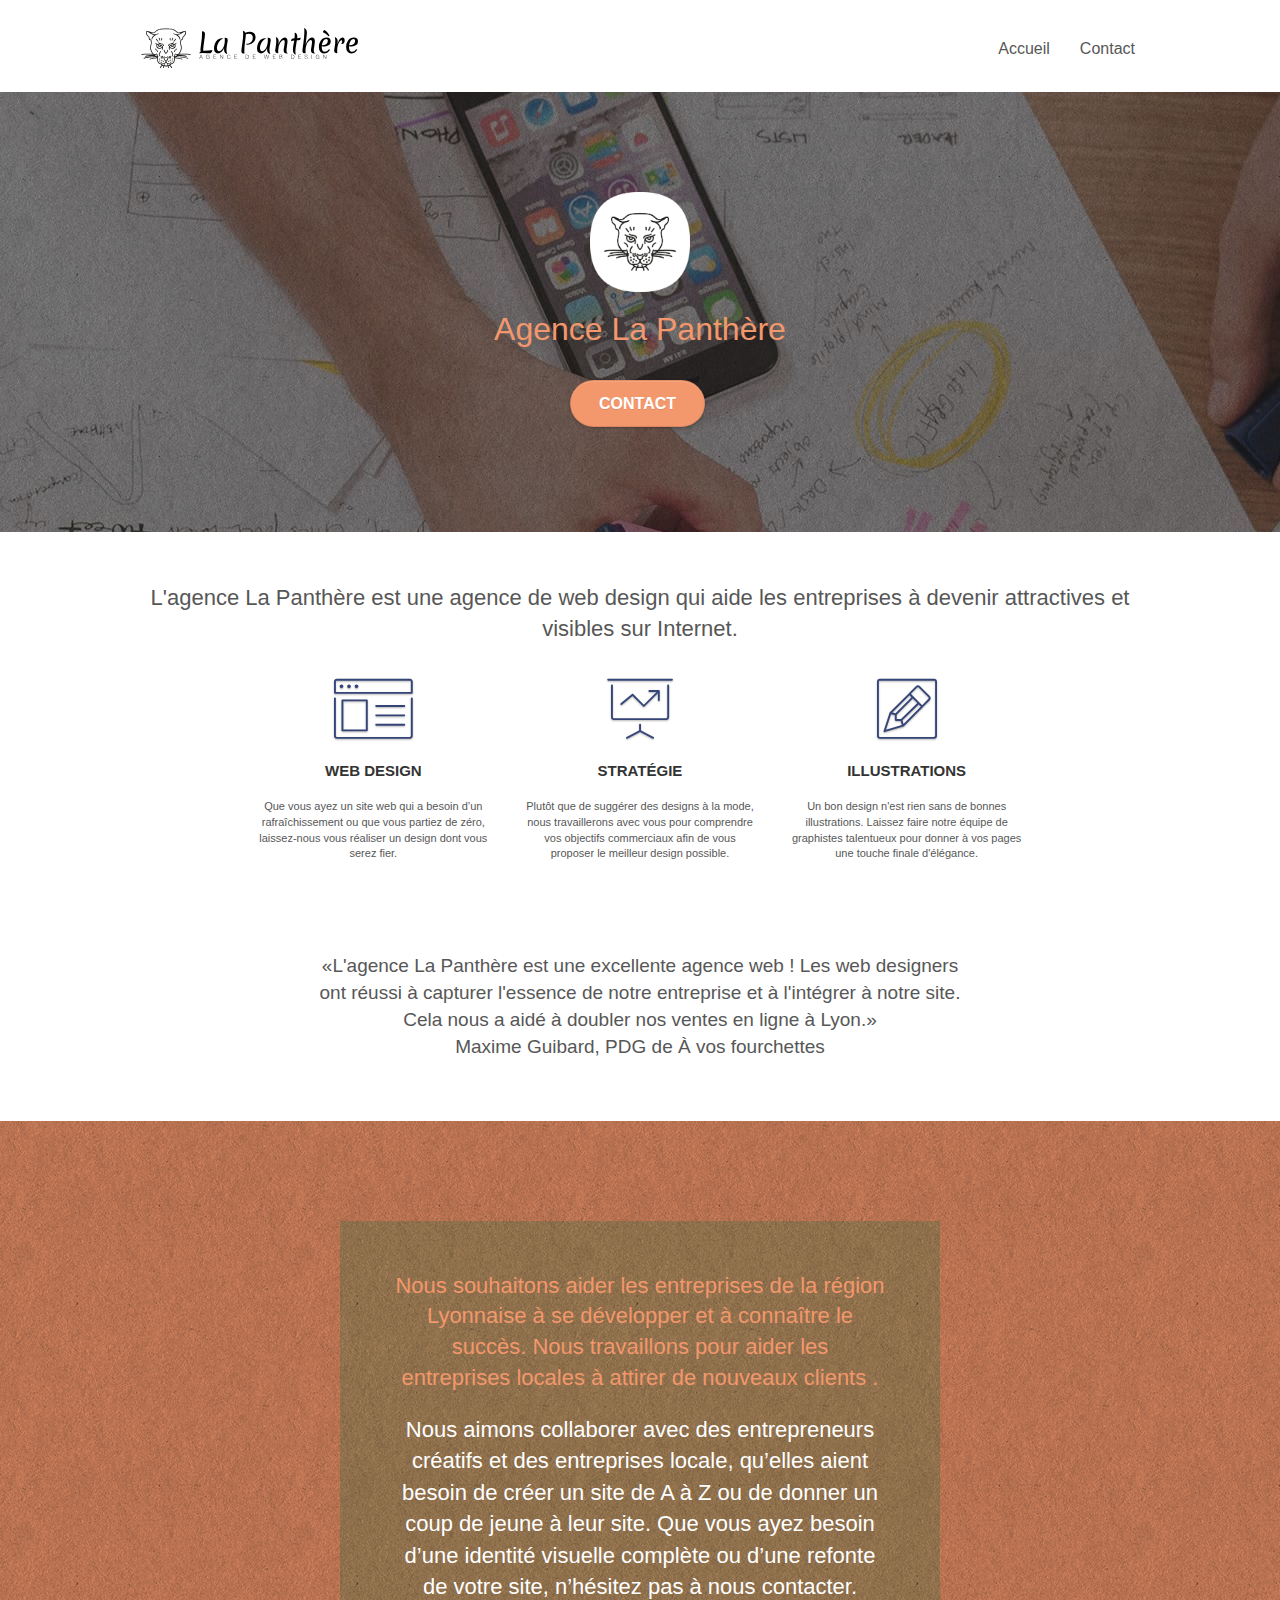
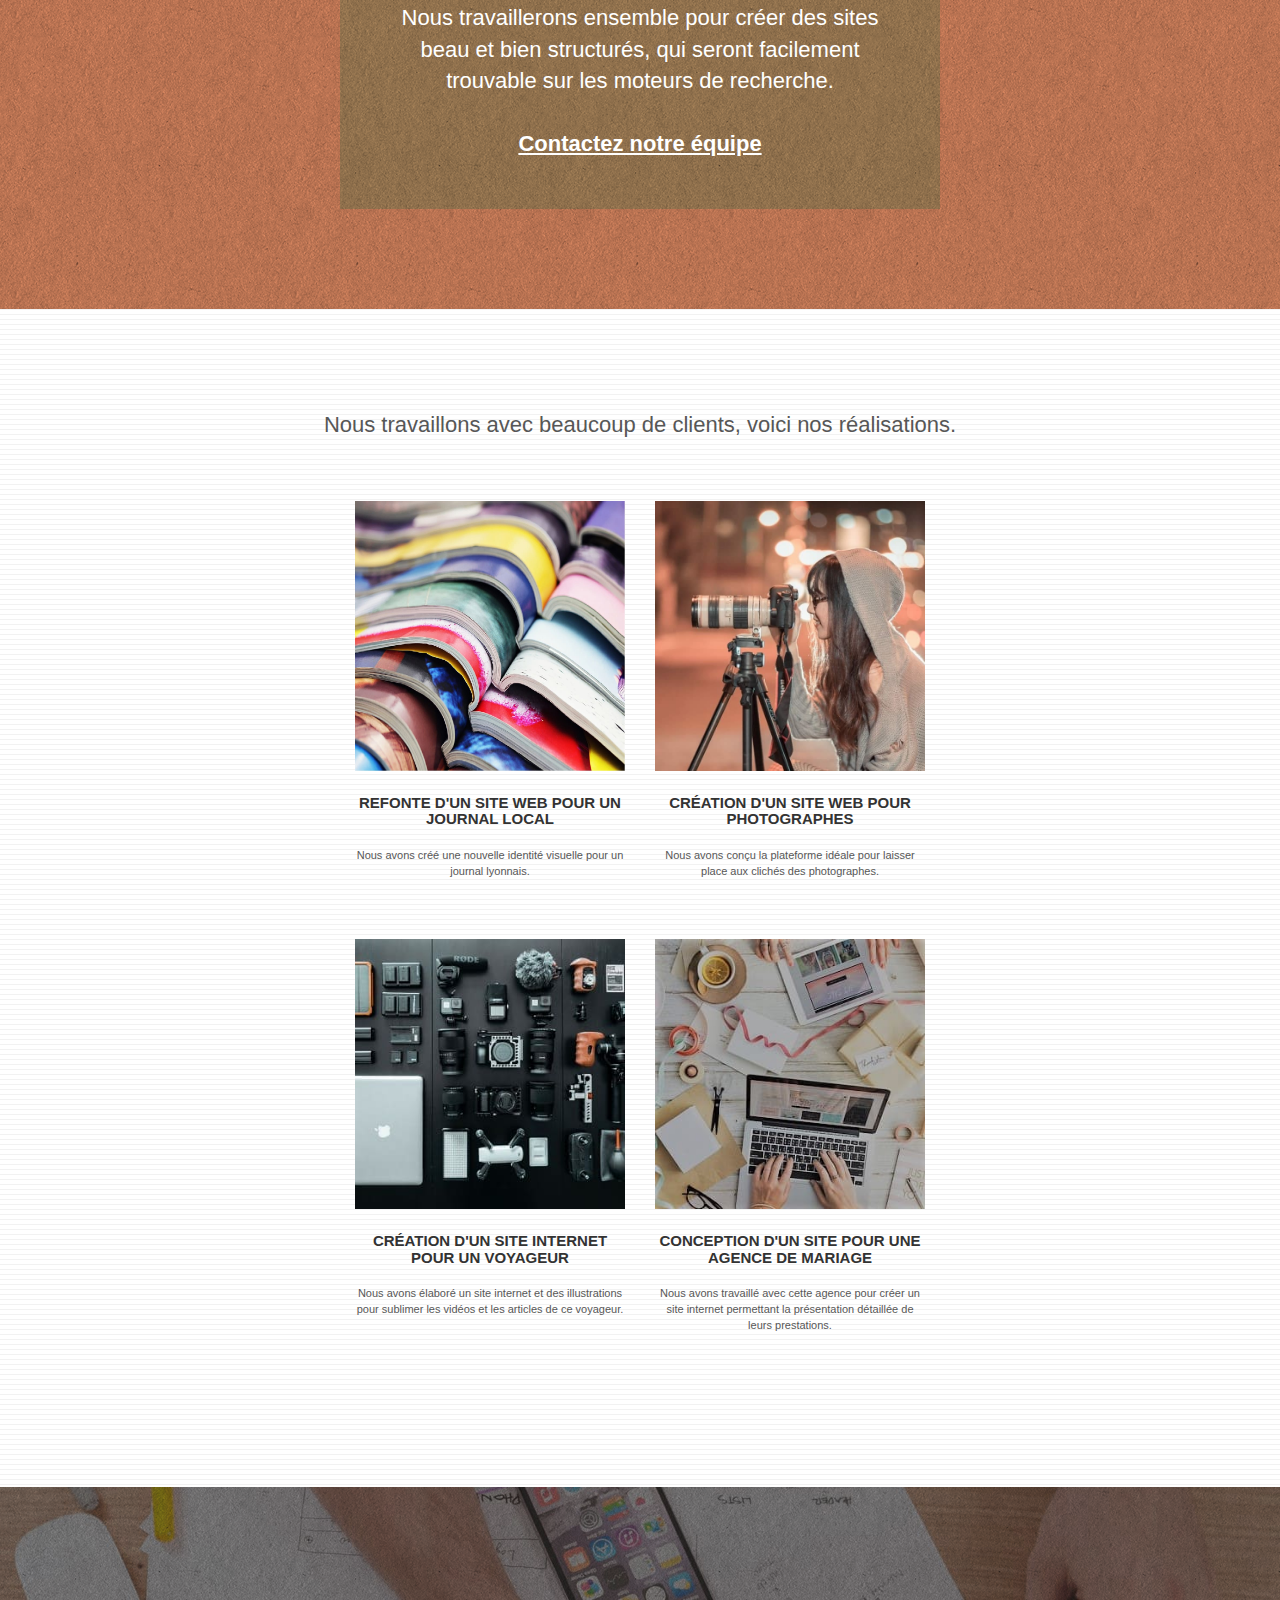
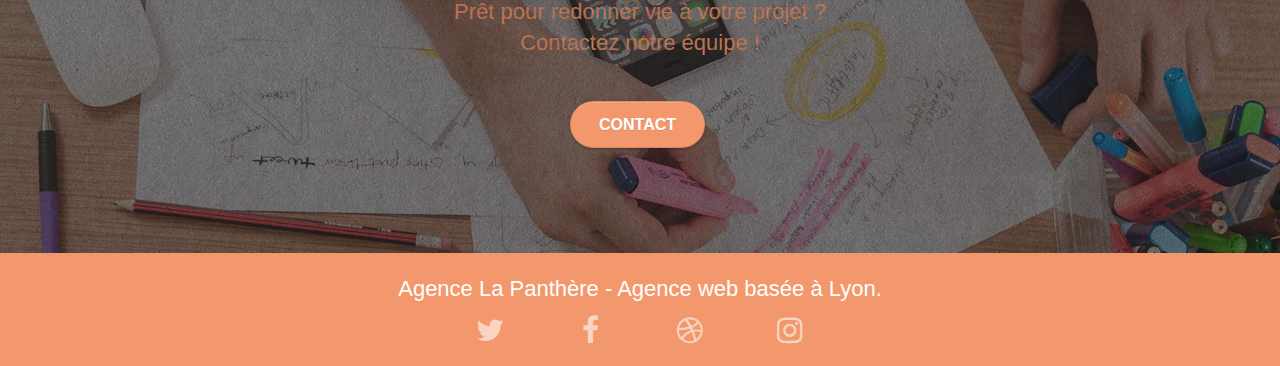
==== commit 8929e5e4: "Suppression des images contenant du texte, modifications footer" ====
--- a/index.html
+++ b/index.html
@@ -82,8 +82,7 @@
 	<div class="container bloc-md">
 		<div class="row">
 			<div class="col-sm-12 text-center">
-				<!--<img alt="agence web, agence web paris, web design paris, stratégie web" src="img/title.png" />-->
-				<p>L'agence La Panthère est une agence de web design qui aide les entreprises à devenir attractives et visibles sur Internet</p>
+				<p>L'agence La Panthère est une agence de web design qui aide les entreprises à devenir attractives et visibles sur Internet.</p>
 			</div>
 		</div>
 		<div class="row voffset-lg med-width-whitespace">
@@ -103,7 +102,7 @@
 					<span class="et-icon-presentation sm-shadow icon-dark-slate-blue icons icon-lg"></span>
 				</div>
 				<h3 class="mg-md text-center">
-					&nbsp;Stratégie
+					Stratégie
 				</h3>
 				<p class="text-center ">
 					Plutôt que de suggérer des designs à la mode, nous travaillerons avec vous pour comprendre vos objectifs commerciaux afin de vous proposer le meilleur design possible.<br>
@@ -123,8 +122,8 @@
 		</div>
 		<div class="row voffset-lg voffset">
 			<div class="col-xs-12 col-md-8 col-md-offset-2 text-center">
-				<img alt="agence web, agence web paris, web design paris, stratégie web" src="img/citation.png" />
-
+				<p><q>L'agence La Panthère est une excellente agence web ! Les web designers ont réussi à capturer l'essence de notre entreprise et à l'intégrer à notre site. Cela nous a aidé à doubler nos ventes en ligne à Lyon.</q><br>
+				Maxime Guibard, PDG de À vos fourchettes</p>
 			</div>
 		</div>
 	</div>
@@ -153,7 +152,7 @@
 	<div class="container bloc-lg">
 		<div class="row">
 			<div class="col-sm-12 text-center">
-				<img alt="agence web, agence web paris, web design paris, stratégie web" src="img/title2.png" />
+				<p>Nous travaillons avec beaucoup de clients, voici nos réalisations.</p>
 			</div>
 		</div>
 		<div class="row tight-width-whitespace portfolio-row">
@@ -244,46 +243,6 @@
 							<a class="social" href="index.html"><span class="fa fa-instagram icon-md"></span></a>
 						</div>
 					</div>
-					<div class="keywords" style="color:#F3976C;">Agence web à paris, stratégie web, web design, illustrations, design de site web, site web, web, internet, site internet, site</div>
-				</div>
-				<div class="row">
-					<div class="col-sm-4">
-						Partenaires
-							<ul>
-								<li><a href="voiture.com">voiture.com</a></li>
-								<li><a href="pizza.com">pizza.com</a></li>
-								<li><a href="matoiture.com">matoiture.com</a></li>
-								<li><a href="immobilierseo.com">immobilierseo.com</a></li>
-							</ul>		
-					</div>
-					<div class="col-sm-4">
-						Annuaires liste 1
-						<ul>
-							<li><a href="annuaireagence.com">annuaireagence.com</a></li>
-							<li><a href="annuaireseo.com">annuaireseo.com</a></li>
-							<li><a href="annuairemarketing.com">annuairemarketing.com</a></li>
-							<li><a href="123seoture.com">123seo.com</a></li>
-							<li><a href="123site.com">123site.com</a></li>
-							<li><a href="annuairewordpress.com">annuairewordpress.com</a></li>
-							<li><a href="listeagence.com">listeagence.com</a></li>
-							<li><a href="meilleuresagencesparis.com">meilleuresagencesparis.com</a></li>
-							<li><a href="listeseo.com">listeseo.com</a></li>
-						</ul>
-					</div>
-					<div class="col-sm-4">
-						Annuaires liste 2
-						<ul>
-							<li><a href="betterseo.com">betterseo.com</a></li>
-							<li><a href="ameliorerseo.com">ameliorerseo.com</a></li>
-							<li><a href="seojuicelien.com">seojuicelien.com</a></li>
-							<li><a href="meilleursliens.com">meilleursliens.com</a></li>
-							<li><a href="liensagogo.com">liensagogo.com</a></li>
-							<li><a href="backlink.com">backlink.com</a></li>
-							<li><a href="linkjuiceannuaire.com">linkjuiceannuaire.com</a></li>
-							<li><a href="remontersurgoogle.com">remontersurgoogle.com</a></li>
-							<li><a href="vraiseofiable.com">vraiseofiable.com</a></li>
-						</ul>
-					</div>
 				</div>
 			</div>
 		</div>
--- a/style.css
+++ b/style.css
@@ -50,6 +50,14 @@
 
 .bloc-md {
     padding: 50px;
+}
+
+.col-sm-12 p{
+    font-size: 22px;
+}
+
+.col-xs-12 p{
+    font-size: 19px;
 }
 
 .bloc-sm {
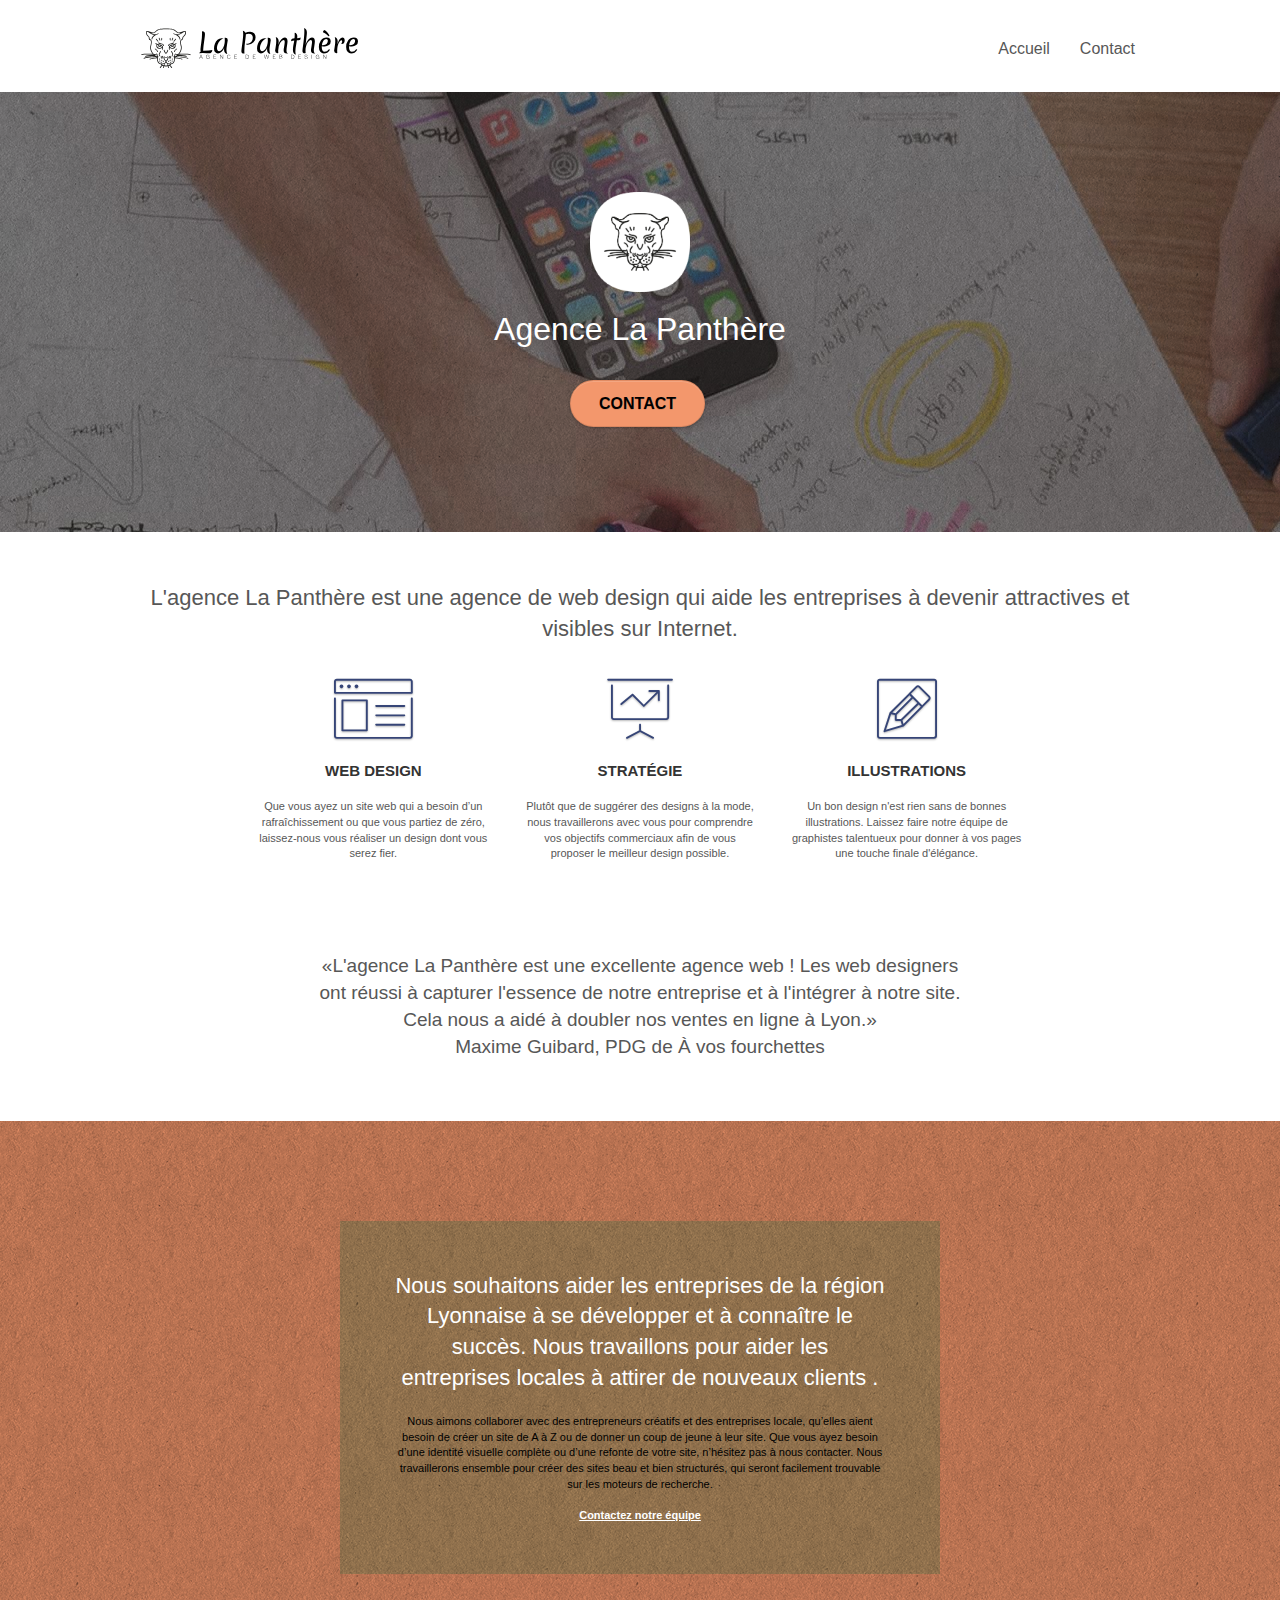
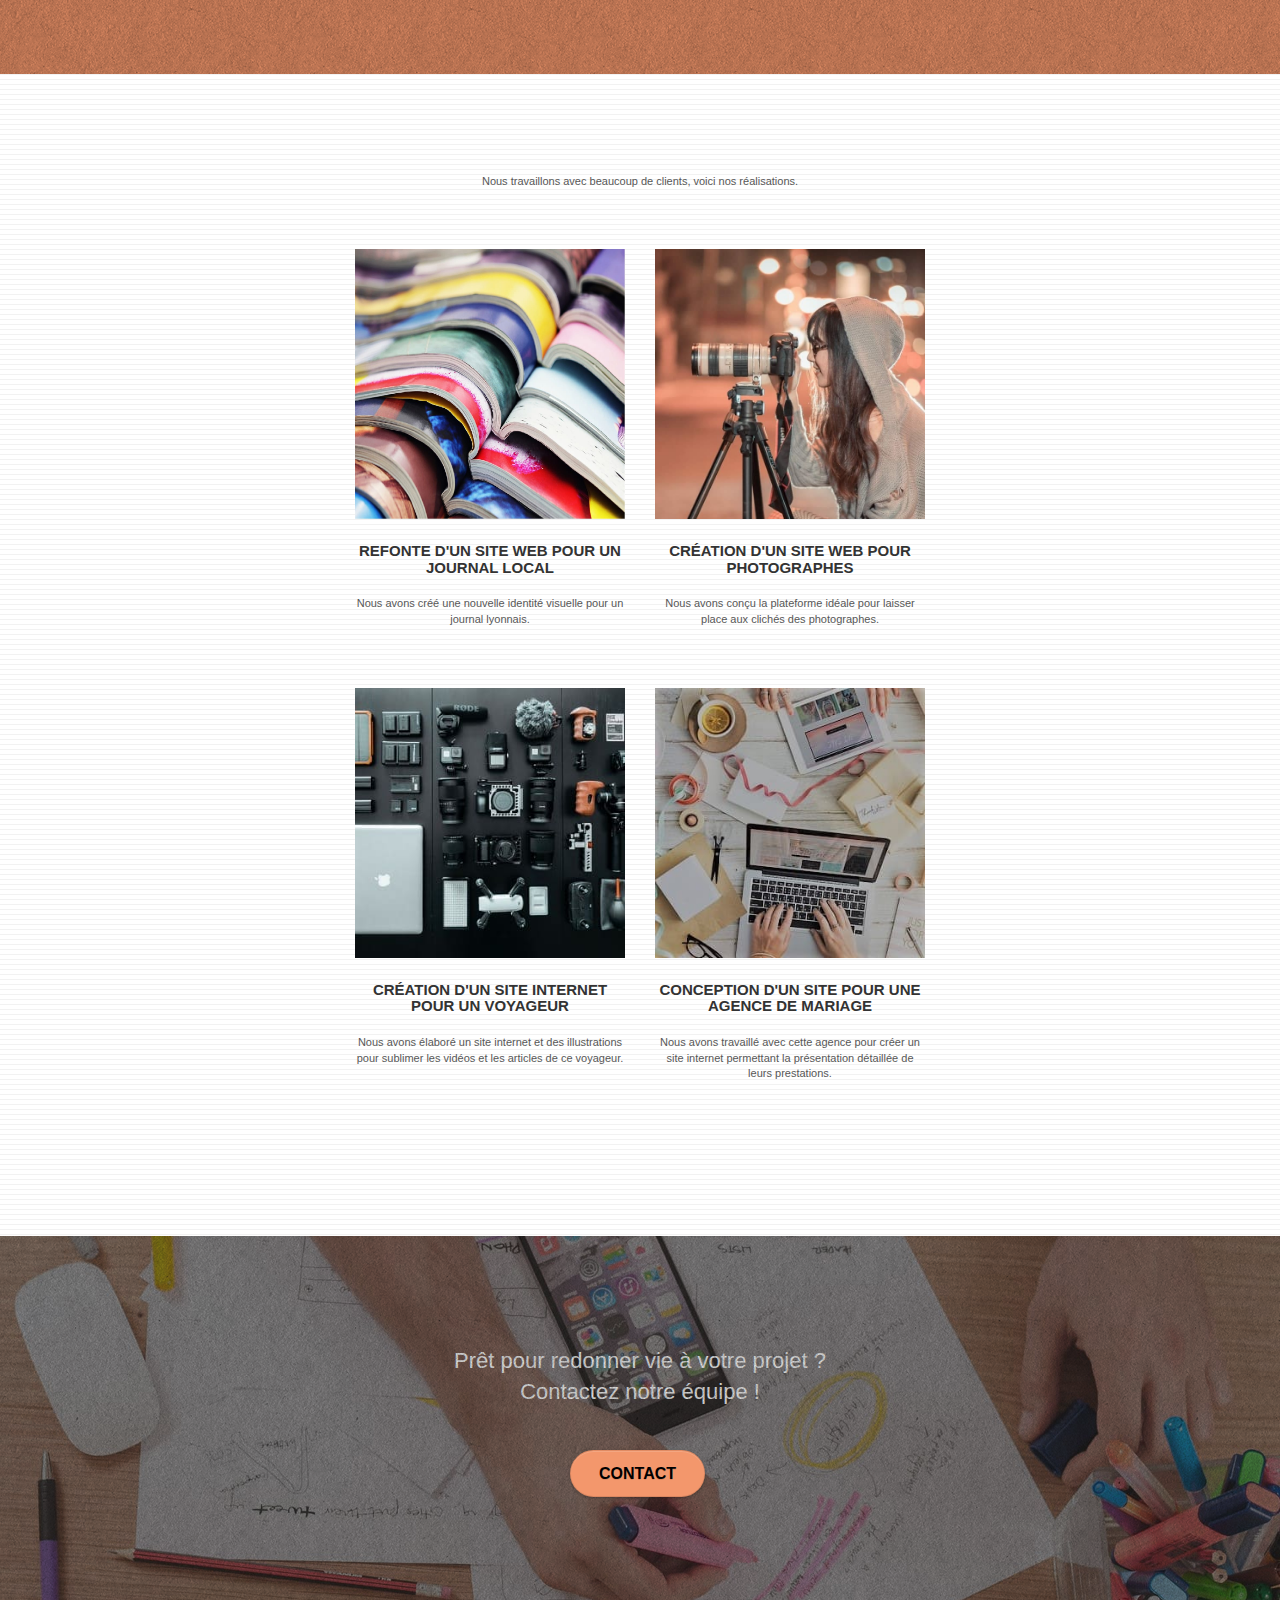
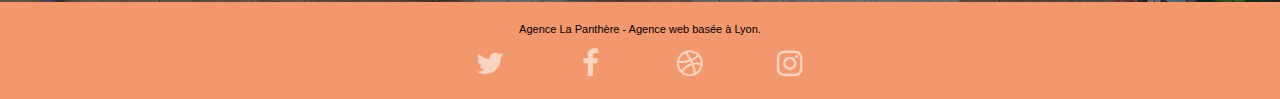
==== commit a8eb1935: "Modification taille textes" ====
--- a/index.html
+++ b/index.html
@@ -82,7 +82,7 @@
 	<div class="container bloc-md">
 		<div class="row">
 			<div class="col-sm-12 text-center">
-				<p>L'agence La Panthère est une agence de web design qui aide les entreprises à devenir attractives et visibles sur Internet.</p>
+				<p class="text-edit">L'agence La Panthère est une agence de web design qui aide les entreprises à devenir attractives et visibles sur Internet.</p>
 			</div>
 		</div>
 		<div class="row voffset-lg med-width-whitespace">
@@ -122,7 +122,7 @@
 		</div>
 		<div class="row voffset-lg voffset">
 			<div class="col-xs-12 col-md-8 col-md-offset-2 text-center">
-				<p><q>L'agence La Panthère est une excellente agence web ! Les web designers ont réussi à capturer l'essence de notre entreprise et à l'intégrer à notre site. Cela nous a aidé à doubler nos ventes en ligne à Lyon.</q><br>
+				<p class="text-edit"><q>L'agence La Panthère est une excellente agence web ! Les web designers ont réussi à capturer l'essence de notre entreprise et à l'intégrer à notre site. Cela nous a aidé à doubler nos ventes en ligne à Lyon.</q><br>
 				Maxime Guibard, PDG de À vos fourchettes</p>
 			</div>
 		</div>
@@ -225,22 +225,22 @@
 				<div class="row row-no-gutters social">
 					<div class="col-sm-3">
 						<div class="text-center">
-							<a class="social" href="index.html"><span class="fa fa-twitter icon-md"></span></a>
-						</div>
-					</div>
-					<div class="col-sm-3">
-						<div class="text-center">
-							<a class="social" href="index.html"><span class="fa fa-facebook icon-md"></span></a>
-						</div>
-					</div>
-					<div class="col-sm-3">
-						<div class="text-center">
-							<a class="social" href="index.html"><span class="fa fa-dribbble icon-md"></span></a>
-						</div>
-					</div>
-					<div class="col-sm-3">
-						<div class="text-center">
-							<a class="social" href="index.html"><span class="fa fa-instagram icon-md"></span></a>
+							<a class="social" href="#"><span class="fa fa-twitter icon-md"></span></a>
+						</div>
+					</div>
+					<div class="col-sm-3">
+						<div class="text-center">
+							<a class="social" href="#"><span class="fa fa-facebook icon-md"></span></a>
+						</div>
+					</div>
+					<div class="col-sm-3">
+						<div class="text-center">
+							<a class="social" href="#"><span class="fa fa-dribbble icon-md"></span></a>
+						</div>
+					</div>
+					<div class="col-sm-3">
+						<div class="text-center">
+							<a class="social" href="#"><span class="fa fa-instagram icon-md"></span></a>
 						</div>
 					</div>
 				</div>
--- a/style.css
+++ b/style.css
@@ -52,7 +52,7 @@
     padding: 50px;
 }
 
-.col-sm-12 p{
+.text-edit{
     font-size: 22px;
 }
 
@@ -744,7 +744,7 @@
 }
 
 .white {
-    color: #FFFFFF!important;
+    color: #000000!important;
 }
 
 .portfolio-thumb {
@@ -783,17 +783,17 @@
 }
 
 .tc-white {
-    color: #F3976C!important;
+    color: #ffffff!important;
 }
 
 .btn-atomic-tangerine {
     background: #F3976C;
-    color: #FFFFFF!important;
+    color: #000000!important;
 }
 
 .btn-atomic-tangerine:hover {
     background: #c27956!important;
-    color: #FFFFFF!important;
+    color: #000000!important;
 }
 
 .ltc-white {
@@ -832,6 +832,7 @@
 .bg-presentation {
     background-image: url("img/image-de-presentation-compressed.jpg");
 }
+
 
 @media (max-width: 1024px) {
     .bloc {
@@ -856,13 +857,13 @@
     }
 }
 
-@media only screen and (min-device-width: 768px) and (max-device-width: 1024px) and (orientation: landscape) {
+@media only screen and (min-width: 768px) and (max-width: 1024px) and (orientation: landscape) {
     .b-parallax {
         background-attachment: scroll;
     }
 }
 
-@media only screen and (min-device-width: 1024px) and (max-device-width: 1366px) and (-webkit-min-device-pixel-ratio: 1.5) {
+@media only screen and (min-width: 1024px) and (max-width: 1366px) and (-webkit-min-device-pixel-ratio: 1.5) {
     .b-parallax {
         background-attachment: scroll;
     }
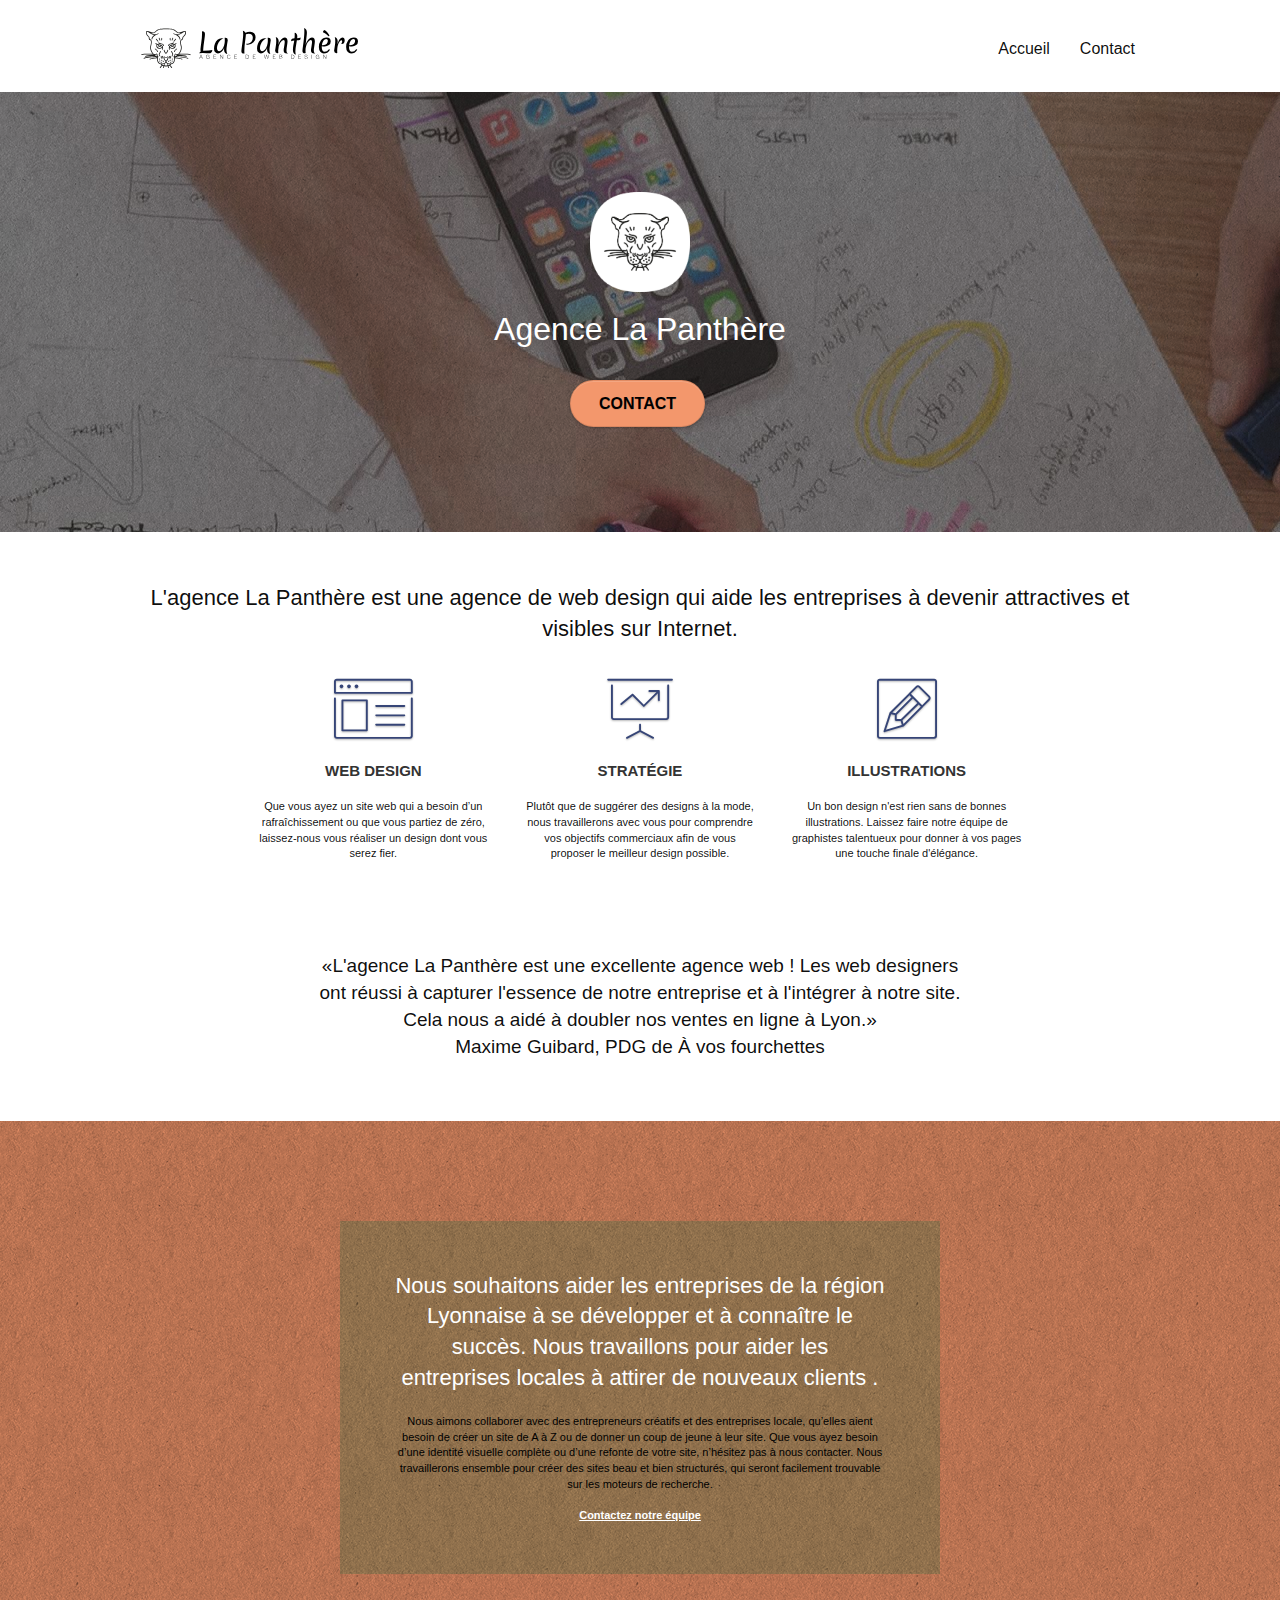
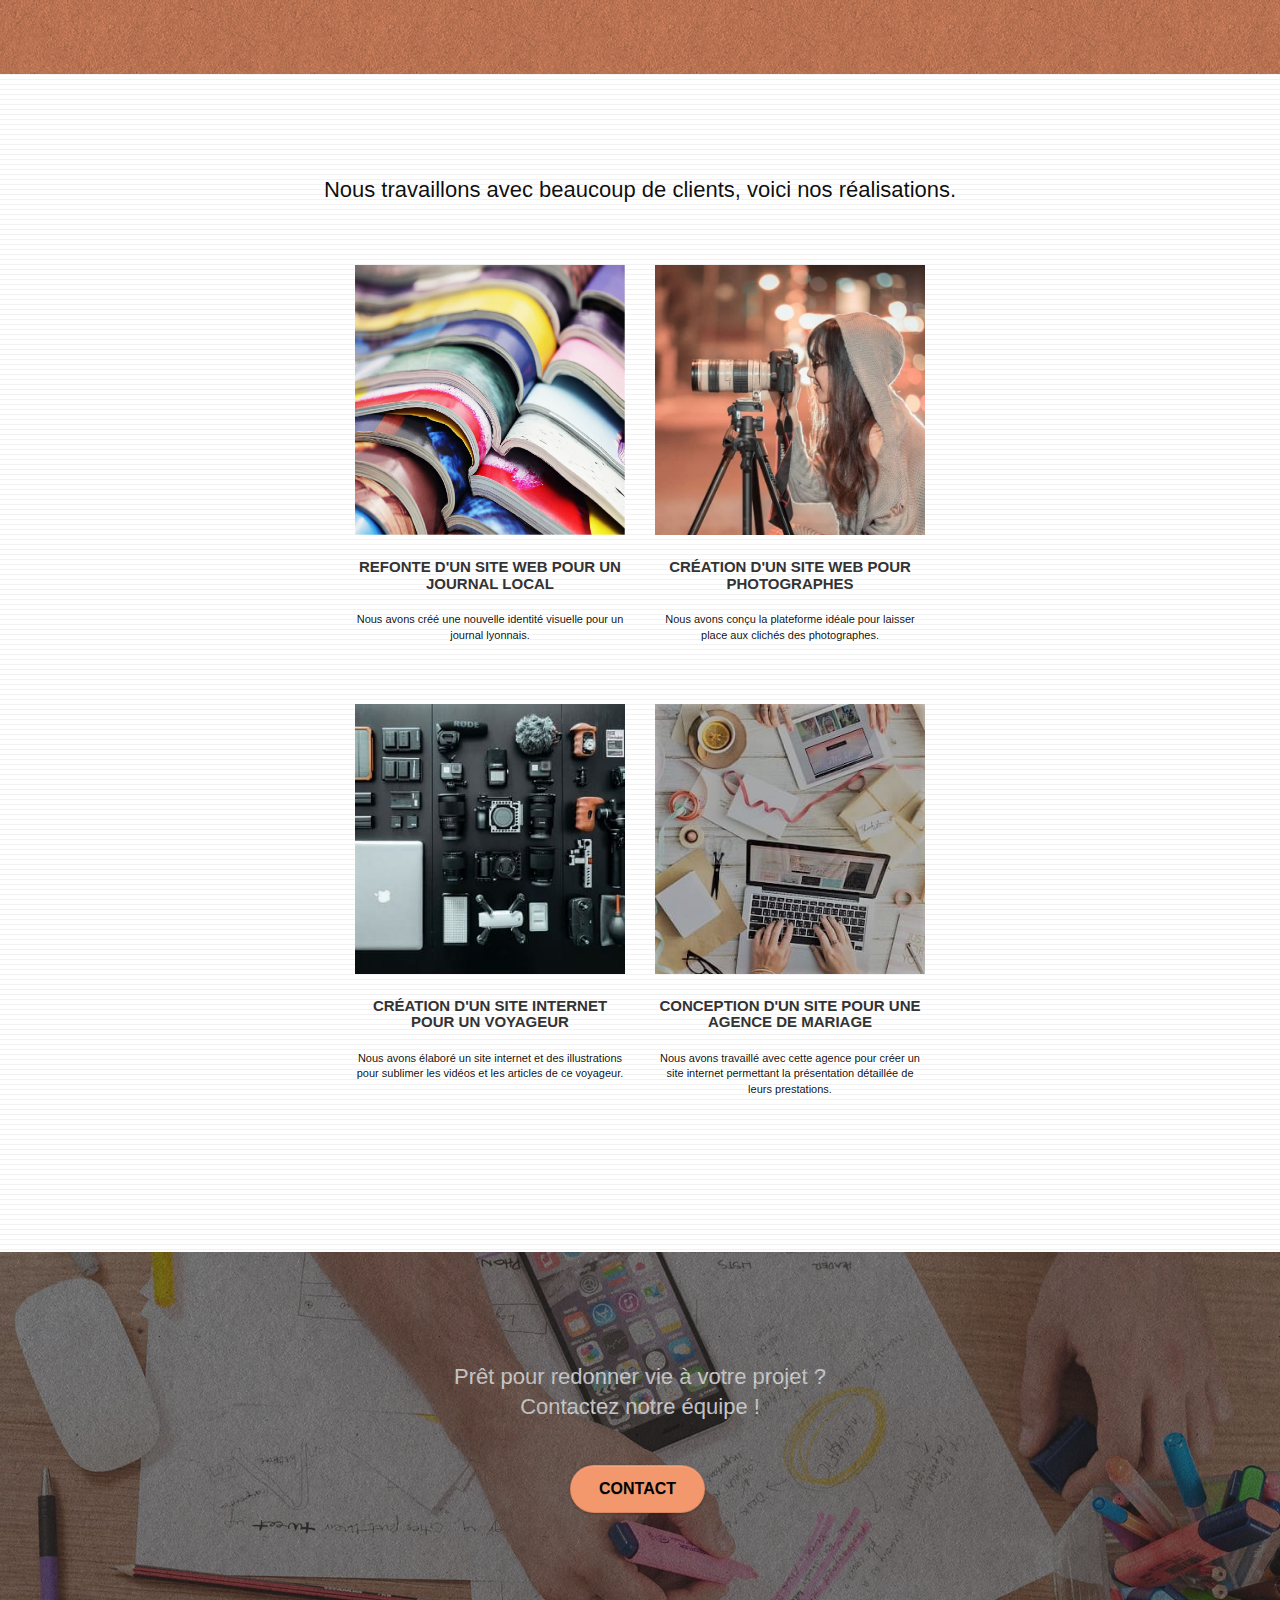
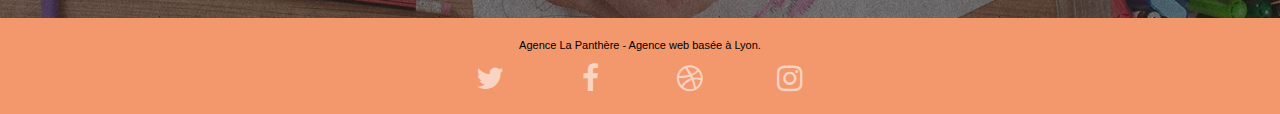
==== commit 111d3bfb: "Rectification taille texte" ====
--- a/index.html
+++ b/index.html
@@ -152,7 +152,7 @@
 	<div class="container bloc-lg">
 		<div class="row">
 			<div class="col-sm-12 text-center">
-				<p>Nous travaillons avec beaucoup de clients, voici nos réalisations.</p>
+				<p class="text-edit">Nous travaillons avec beaucoup de clients, voici nos réalisations.</p>
 			</div>
 		</div>
 		<div class="row tight-width-whitespace portfolio-row">
--- a/style.css
+++ b/style.css
@@ -659,7 +659,7 @@
 a {
     font-family: "helvetica";
     font-weight: 400;
-    color: #575757!important;
+    color: #000000ef!important;
 }
 
 .container {
@@ -784,6 +784,10 @@
 
 .tc-white {
     color: #ffffff!important;
+}
+
+.tc-white-contrast{
+    color: #000000;
 }
 
 .btn-atomic-tangerine {
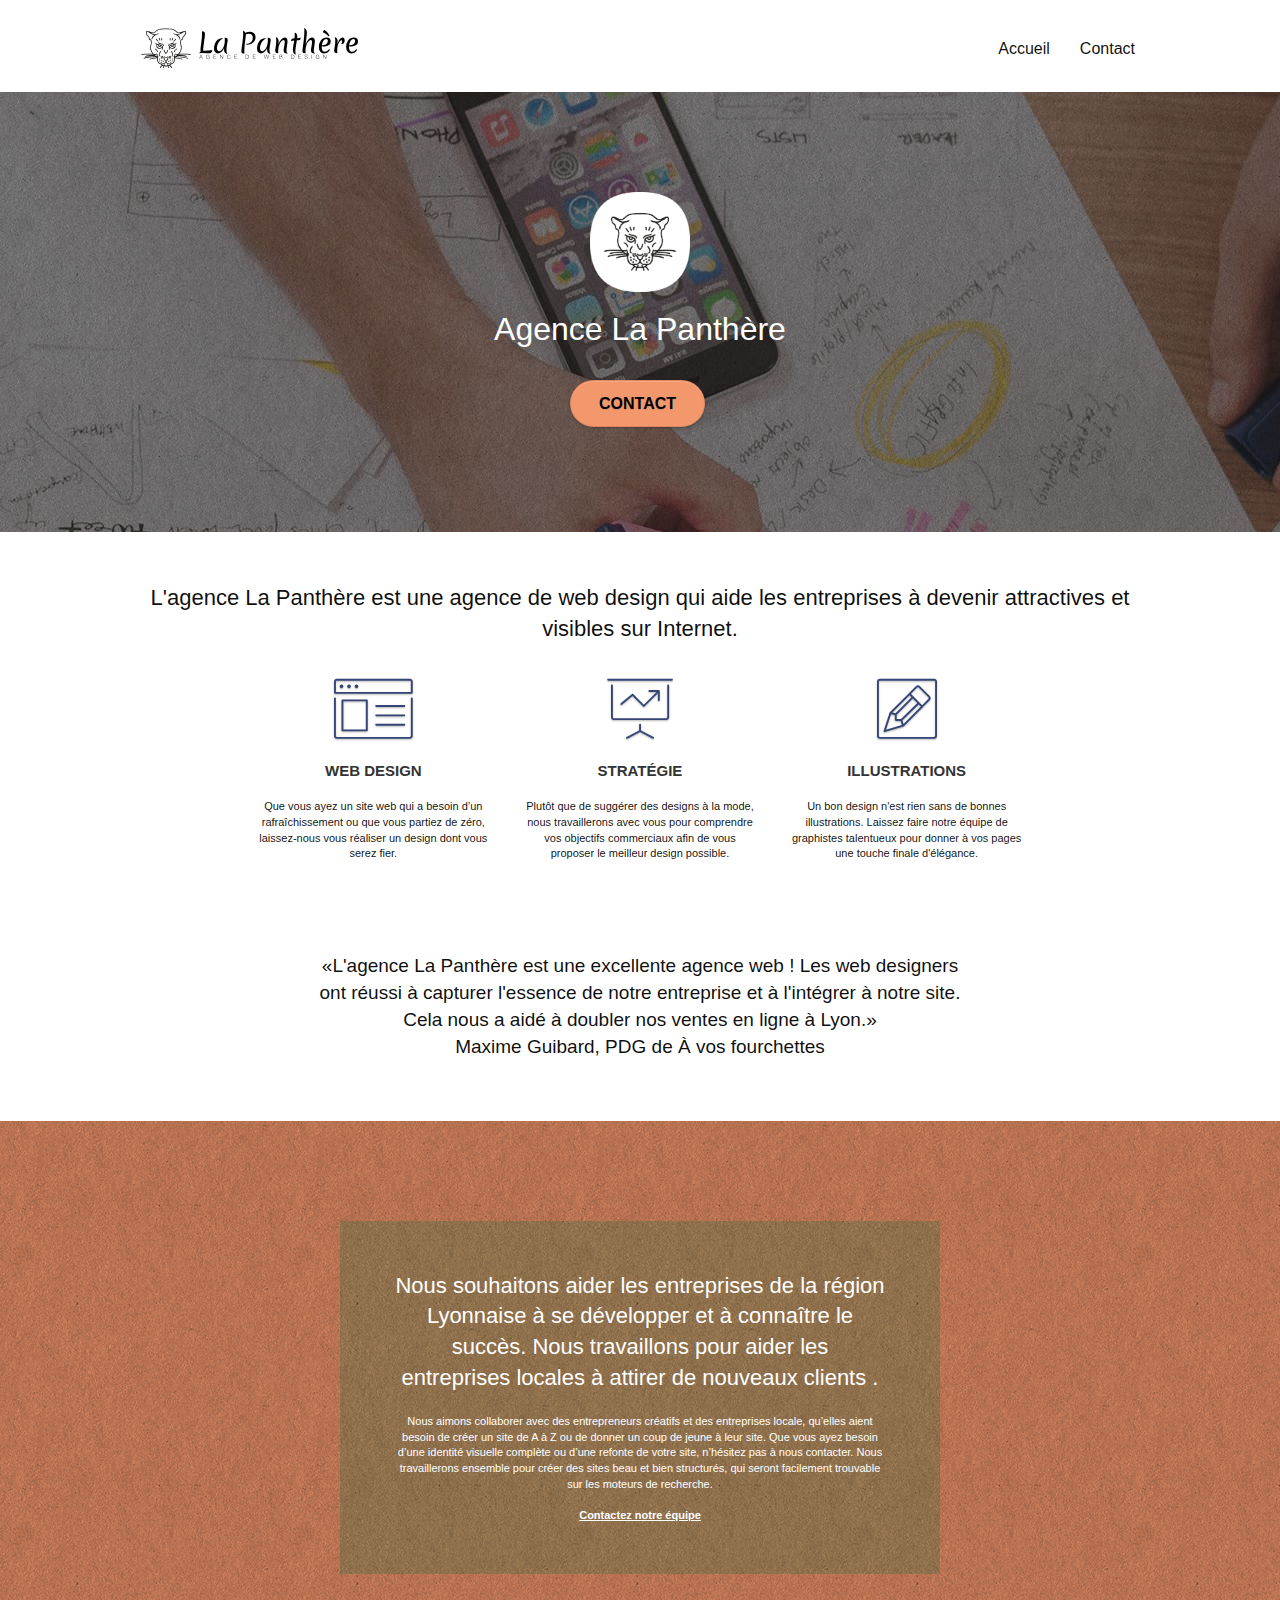
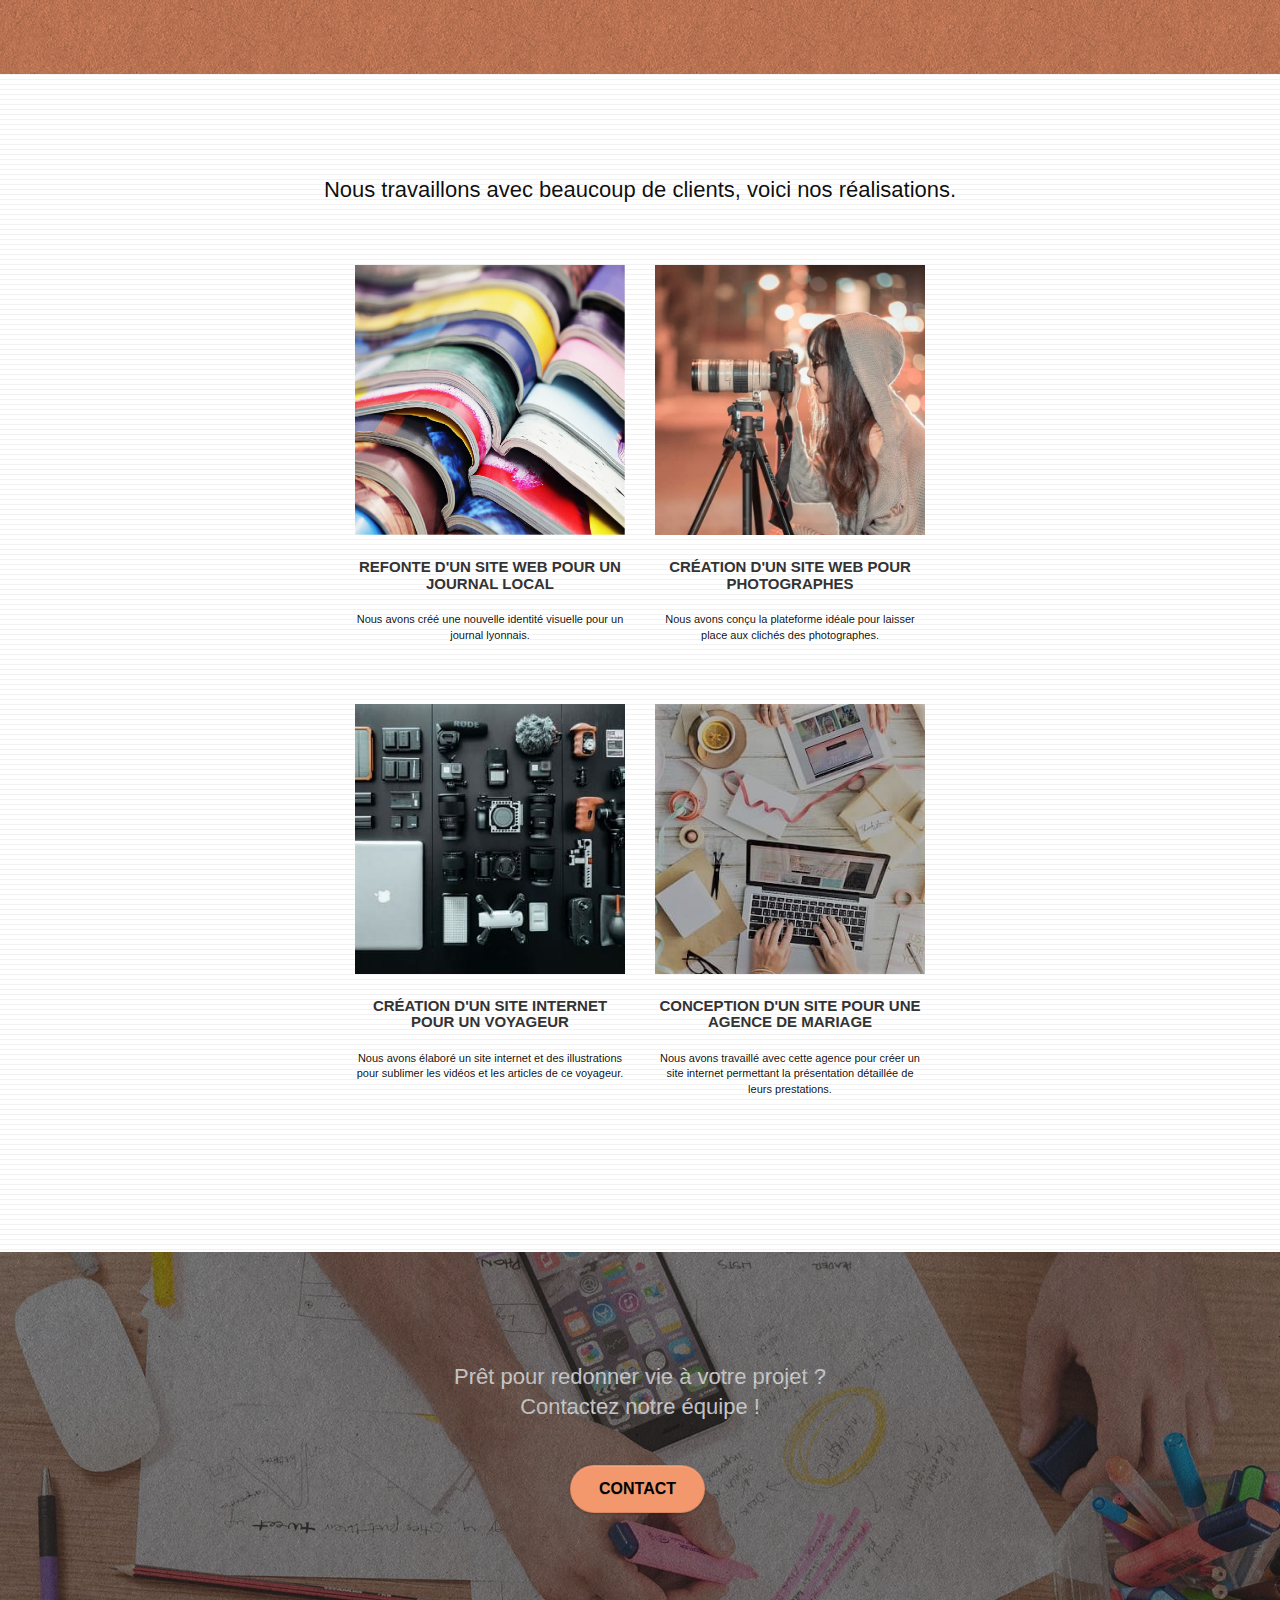
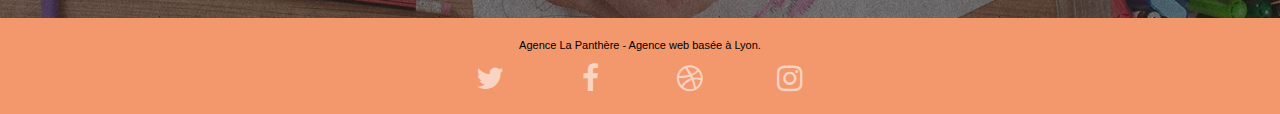
==== commit 75739b74: "Modification Contraste" ====
--- a/index.html
+++ b/index.html
@@ -2,8 +2,7 @@
 <html lang="fr">
 <head>
     <meta charset="utf-8">
-    <meta name="keywords" content="seo, google, site web, site internet, agence design paris, agence design, agence design,agence design,agence design,agence design,agence design,agence design,agence design,agence design">
-    
+	
     <meta name="viewport" content="width=device-width, initial-scale=1.0, viewport-fit=cover">
     <link rel="shortcut icon" type="image/png" href="favicon.jpg">
     
@@ -138,7 +137,7 @@
 				<h2 class="mg-md text-center tc-white">
 					Nous souhaitons aider les entreprises de la région Lyonnaise à se développer et à connaître le succès. Nous travaillons pour aider les entreprises locales à attirer de nouveaux clients .<br>
 				</h2>
-				<p class="text-center white">
+				<p class="text-center tc-white">
 					Nous aimons collaborer avec des entrepreneurs créatifs et des entreprises locale, qu’elles aient besoin de créer un site de A à Z ou de donner un coup de jeune à leur site. Que vous ayez besoin d’une identité visuelle complète ou d’une refonte de votre site, n’hésitez pas à nous contacter. Nous travaillerons ensemble pour créer des sites beau et bien structurés, qui seront facilement trouvable sur les moteurs de recherche. <br><br><a class="ltc-white bold-link" href="page2.html">Contactez notre équipe</a><br>
 				</p>
 			</div>
--- a/style.css
+++ b/style.css
@@ -885,10 +885,6 @@
         overflow-x: hidden;
         position: relative;
     }
-    .bloc {
-        padding-left: constant(safe-area-inset-left);
-        padding-right: constant(safe-area-inset-right);
-    }
     .bloc-group,
     .bloc-group .bloc {
         display: block;
@@ -897,8 +893,6 @@
     .bloc-fill-screen .fill-bloc-top-edge,
     .bloc-fill-screen .fill-bloc-bottom-edge {
         padding: 0 20px;
-        padding-left: constant(safe-area-inset-left);
-        padding-right: constant(safe-area-inset-right);
     }
 }
 
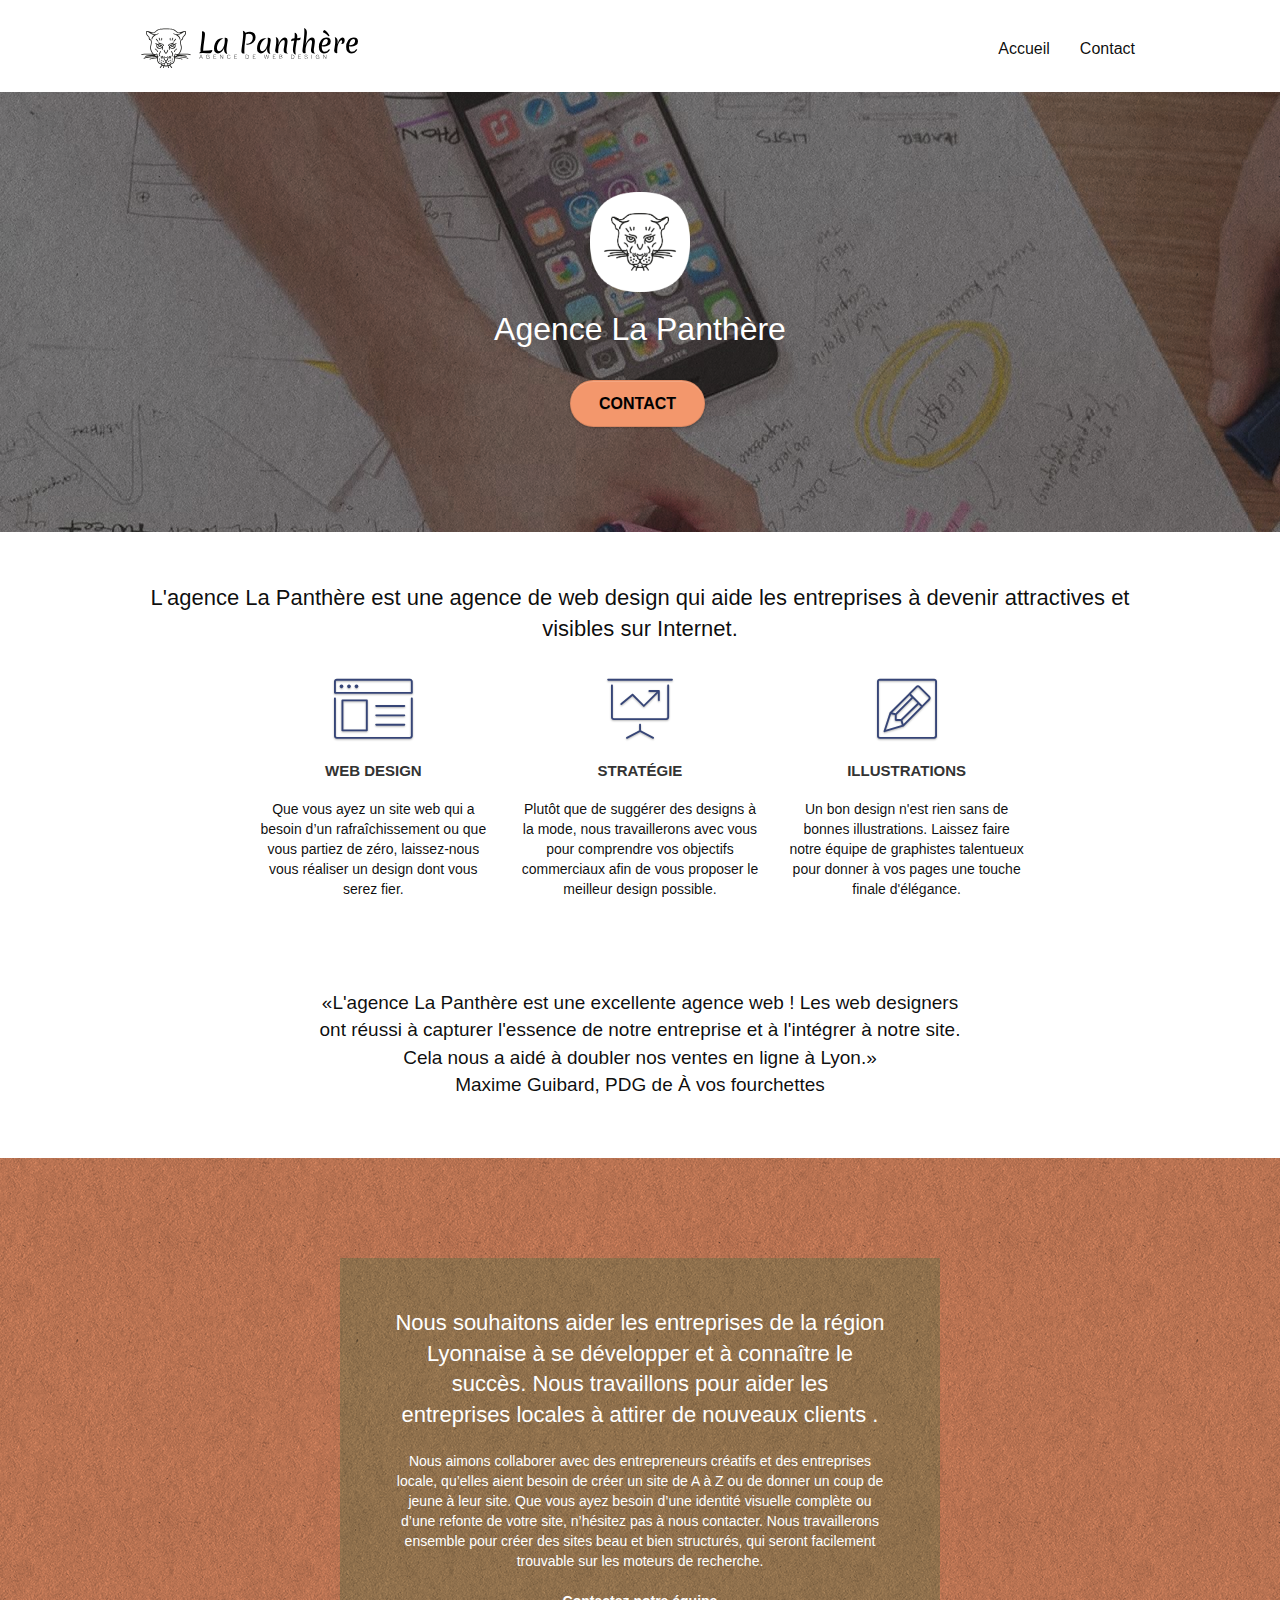
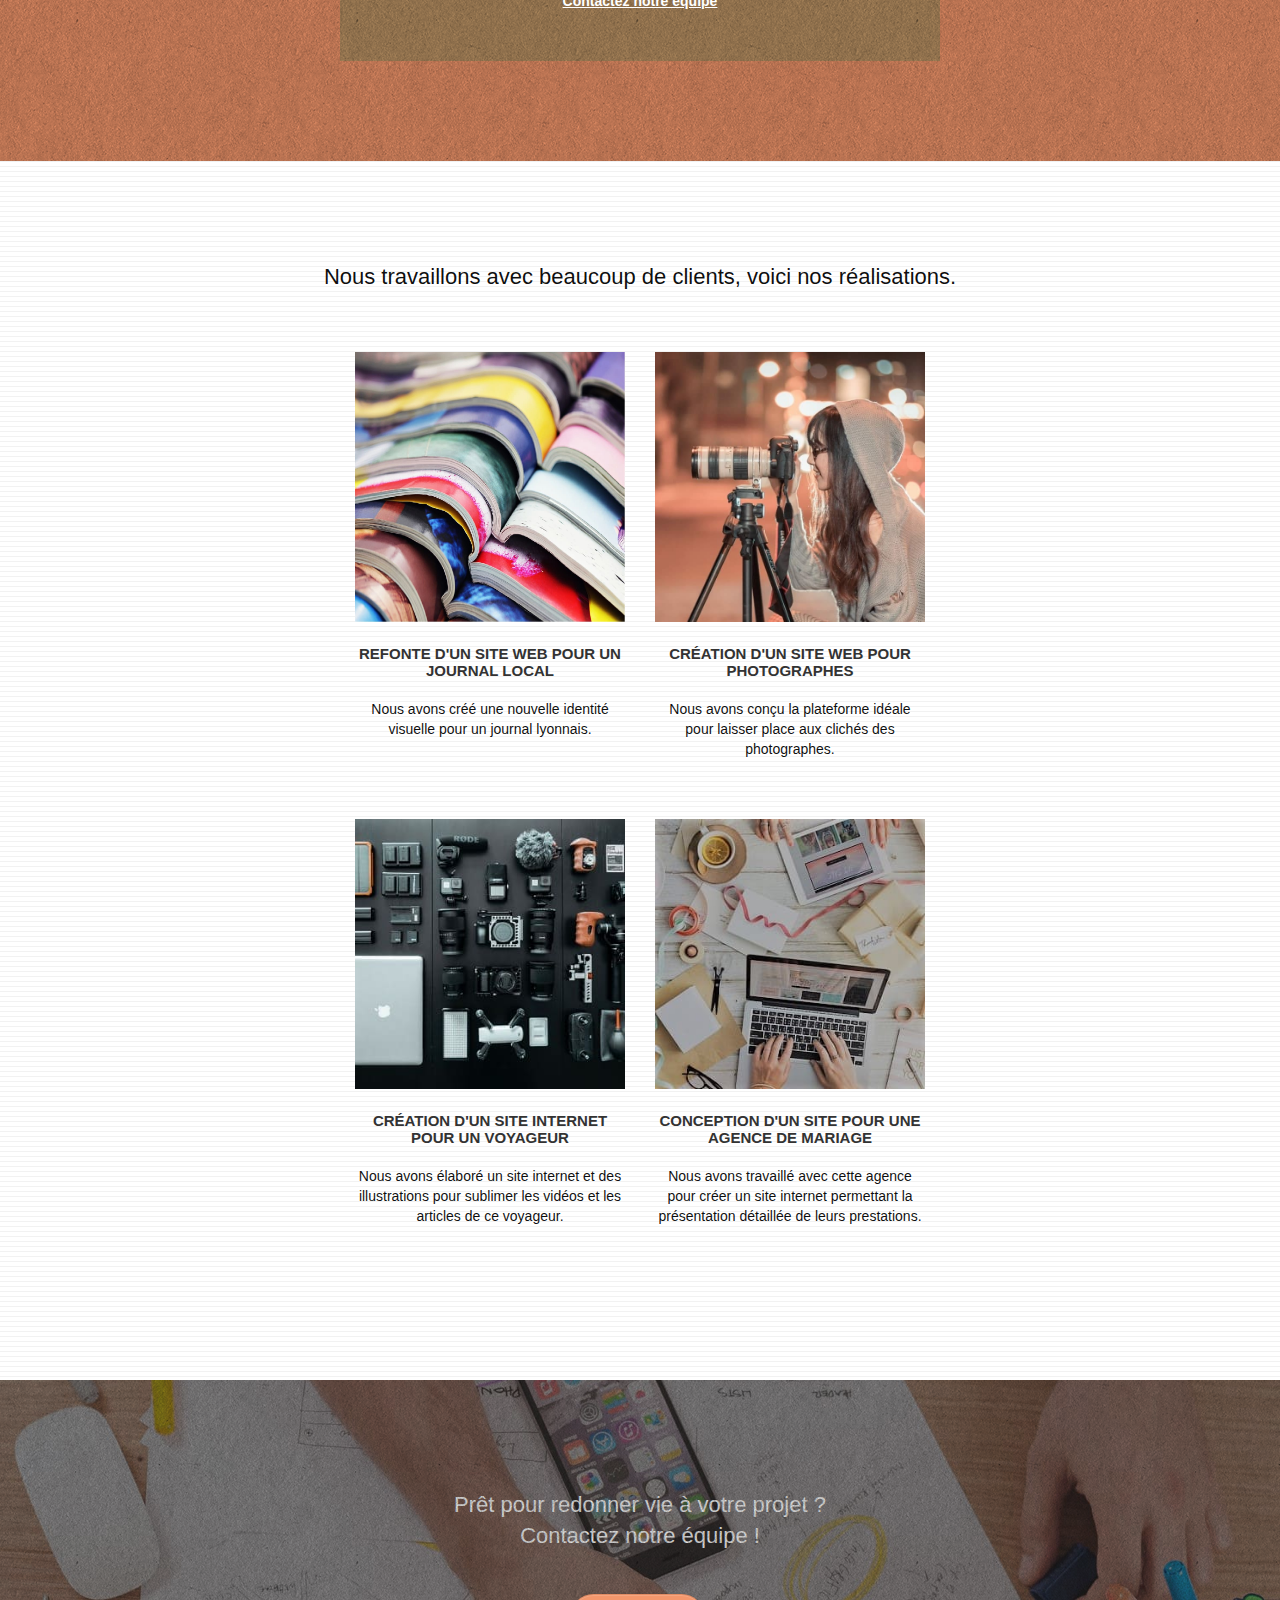
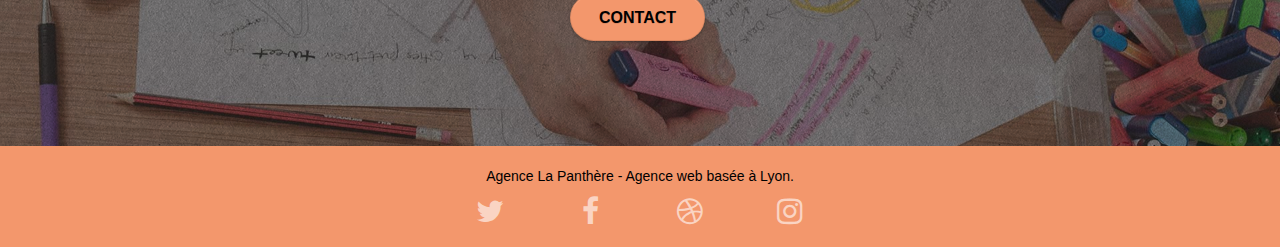
==== commit 6961189c: "Site amélioré" ====
--- a/index.html
+++ b/index.html
@@ -64,7 +64,7 @@
 		<div class="row tight-width-whitespace">
 			<div class="col-sm-12">
 				<img src="img/logo-compressed.png" class="center-block image-resize-mode" width="100" alt="Agence La Panthère, agence web paris, création logo paris" />
-				<h1 class="text-center hero-bloc-text tc-white ">
+				<h1 class="text-center hero-bloc-text tc-white">
 					Agence La Panthère
 				</h1>
 				<div class="text-center">
--- a/style.css
+++ b/style.css
@@ -685,7 +685,7 @@
 }
 
 p {
-    font-size: 11px;
+    font-size: 14px;
 }
 
 .tight-width-whitespace {
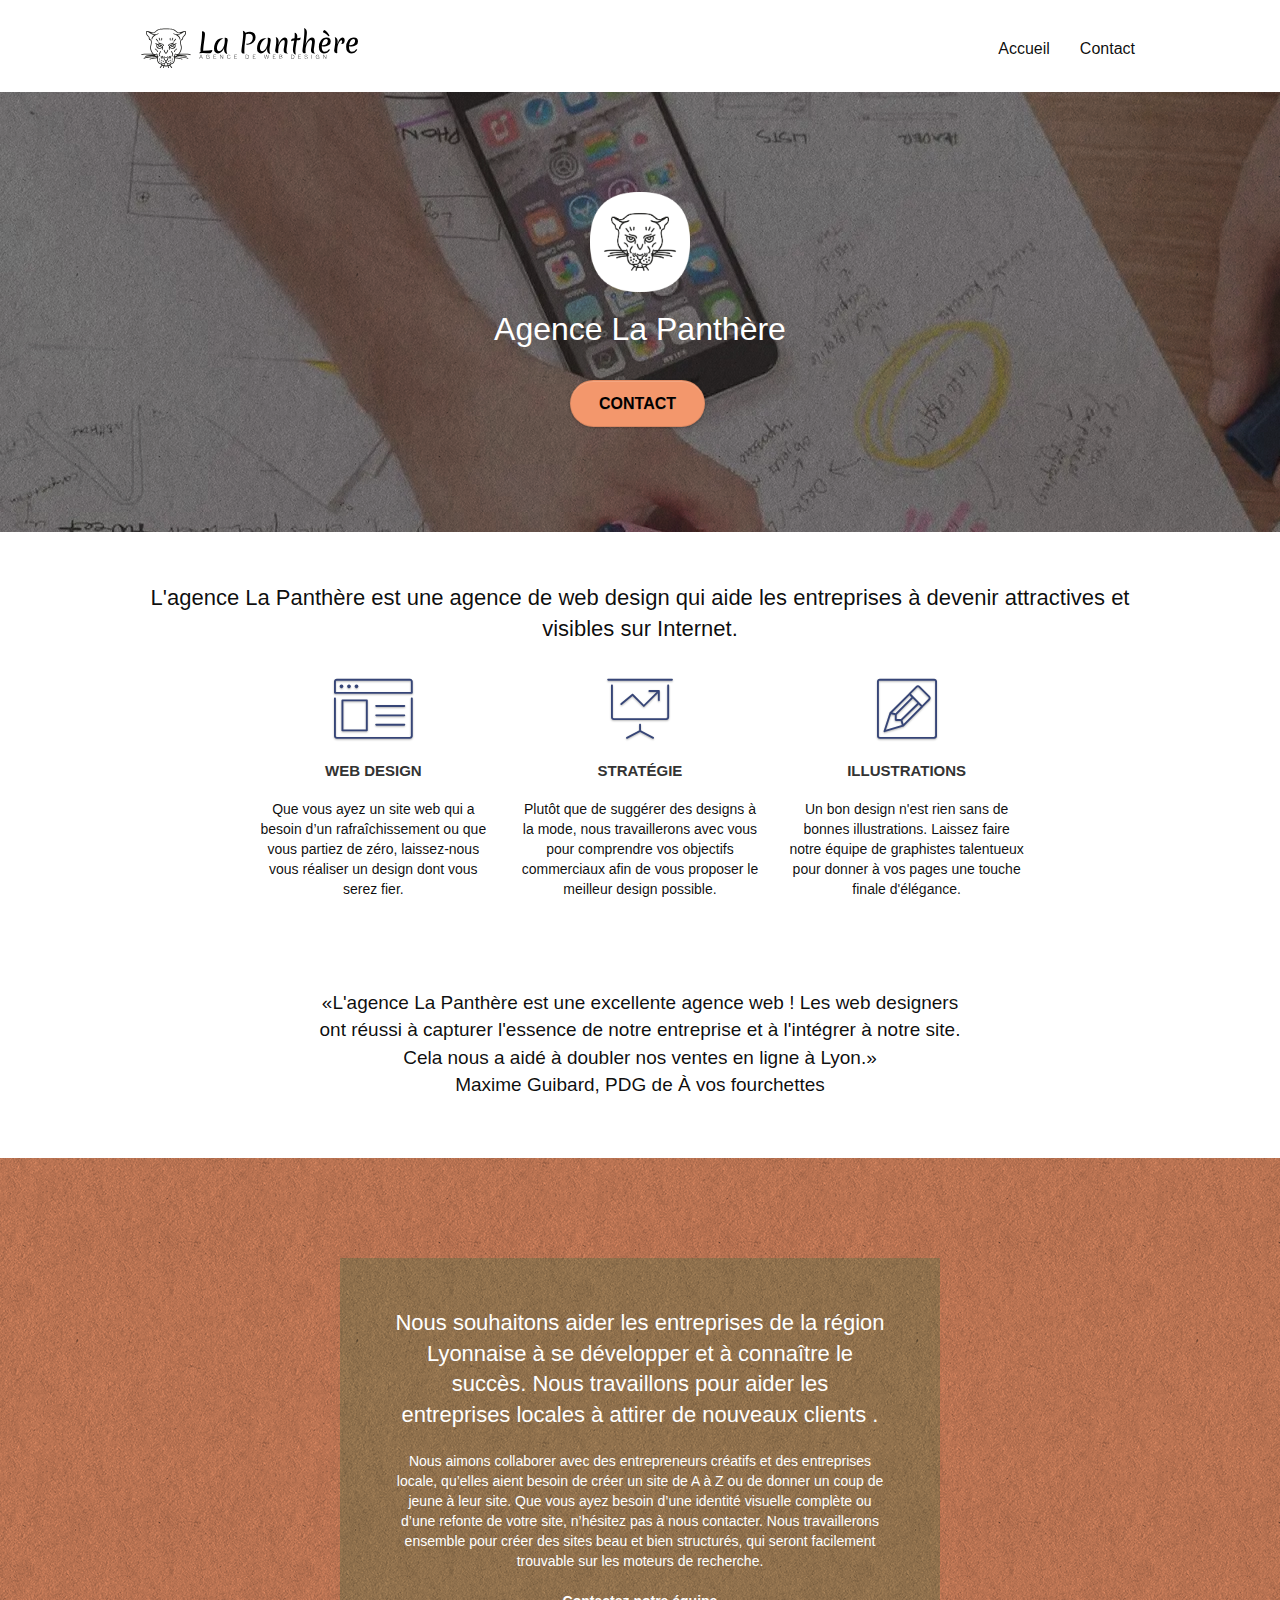
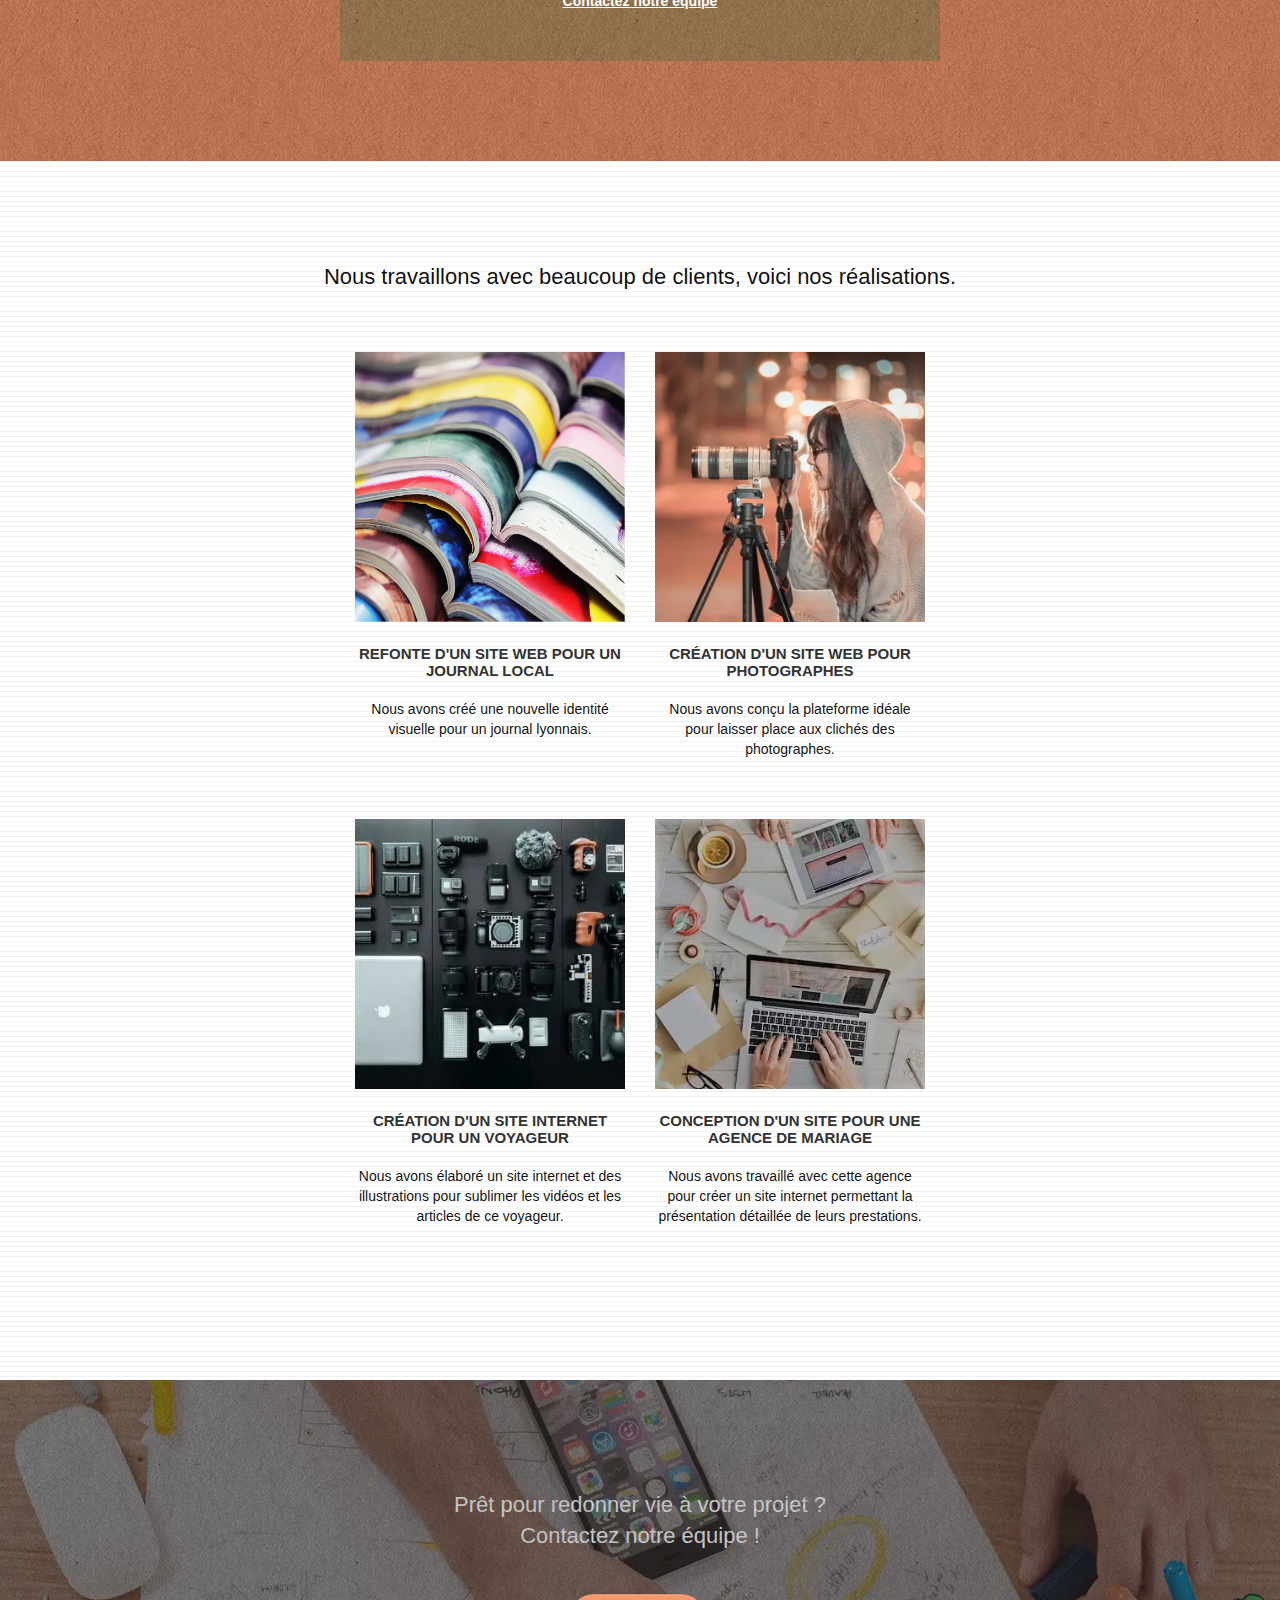
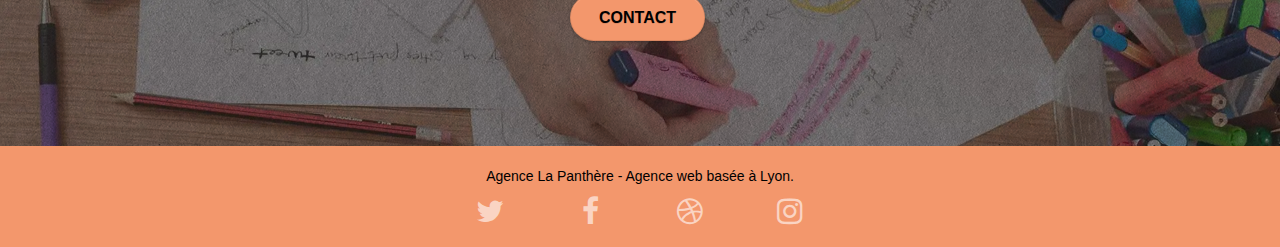
==== commit 62f7fb9e: "Modifications soutenance" ====
--- a/index.html
+++ b/index.html
@@ -11,13 +11,6 @@
 	<link rel="stylesheet" type="text/css" href="./css/font-awesome.css">
 	<link rel="stylesheet" type="text/css" href="./css/et-line.css">
 	
-    
-	<script src="./js/jquery-2.1.0.js"></script>
-	<script src="./js/bootstrap.js"></script>
-	<script src="./js/blocs.js"></script>
-	<script src="./js/jquery.touchSwipe.js" defer></script>
-	<script src="./js/gmaps.js"></script>
-
     <title>La Panthère - Agence de web design Lyon</title>
 	<meta name="description" content="L'agence La Panthère est une agence de web design qui aide les entreprises à devenir attractives et visibles sur Internet.">
     
@@ -47,9 +40,7 @@
 						<a href="index.html">Accueil</a>
 					</li>
 					<li>
-					</li>
-					<li>
-						<a href="page2.html">Contact</a>
+						<a href="contact.html">Contact</a>
 					</li>
 				</ul>
 			</div>
@@ -63,12 +54,12 @@
 	<div class="container bloc-lg">
 		<div class="row tight-width-whitespace">
 			<div class="col-sm-12">
-				<img src="img/logo-compressed.png" class="center-block image-resize-mode" width="100" alt="Agence La Panthère, agence web paris, création logo paris" />
+				<img src="img/logo-compressed.webp" class="center-block image-resize-mode" width="100" alt="Agence La Panthère, agence web paris, création logo paris" />
 				<h1 class="text-center hero-bloc-text tc-white">
 					Agence La Panthère
 				</h1>
 				<div class="text-center">
-					<a href="page2.html" class="btn btn-lg btn-clean btn-rd cta-hero btn-atomic-tangerine" id="cta-hero">Contact</a>
+					<a href="contact.html" class="btn btn-lg btn-clean btn-rd cta-hero btn-atomic-tangerine" id="cta-hero">Contact</a>
 				</div>
 			</div>
 		</div>
@@ -138,7 +129,7 @@
 					Nous souhaitons aider les entreprises de la région Lyonnaise à se développer et à connaître le succès. Nous travaillons pour aider les entreprises locales à attirer de nouveaux clients .<br>
 				</h2>
 				<p class="text-center tc-white">
-					Nous aimons collaborer avec des entrepreneurs créatifs et des entreprises locale, qu’elles aient besoin de créer un site de A à Z ou de donner un coup de jeune à leur site. Que vous ayez besoin d’une identité visuelle complète ou d’une refonte de votre site, n’hésitez pas à nous contacter. Nous travaillerons ensemble pour créer des sites beau et bien structurés, qui seront facilement trouvable sur les moteurs de recherche. <br><br><a class="ltc-white bold-link" href="page2.html">Contactez notre équipe</a><br>
+					Nous aimons collaborer avec des entrepreneurs créatifs et des entreprises locale, qu’elles aient besoin de créer un site de A à Z ou de donner un coup de jeune à leur site. Que vous ayez besoin d’une identité visuelle complète ou d’une refonte de votre site, n’hésitez pas à nous contacter. Nous travaillerons ensemble pour créer des sites beau et bien structurés, qui seront facilement trouvable sur les moteurs de recherche. <br><br><a class="ltc-white bold-link" href="contact.html">Contactez notre équipe</a><br>
 				</p>
 			</div>
 		</div>
@@ -156,7 +147,7 @@
 		</div>
 		<div class="row tight-width-whitespace portfolio-row">
 			<div class="col-sm-6">
-				<a href="#" data-lightbox="img/1-compressed.jpg" data-gallery-id="gallery-1" data-caption="Refonte d'un site web pour un journal local" data-frame="snapshot-lb"><img src="img/1-compressed.jpg" alt="paris web design logo agence web meilleure agence et refonte site web journal" class="img-responsive portfolio-thumb" /></a>
+				<a href="#" data-lightbox="img/1-compressed.webp" data-gallery-id="gallery-1" data-caption="Refonte d'un site web pour un journal local" data-frame="snapshot-lb"><img src="img/1-compressed.webp" alt="paris web design logo agence web meilleure agence et refonte site web journal" class="img-responsive portfolio-thumb" /></a>
 				<h3 class="mg-md text-center">
 					Refonte d'un site web pour un journal local
 				</h3>
@@ -165,7 +156,7 @@
 				</p>
 			</div>
 			<div class="col-sm-6">
-				<a href="#" data-lightbox="img/2-compressed.jpg" data-gallery-id="gallery-1" data-caption="Création d'un site web pour photographes" data-frame="snapshot-lb"><img src="img/2-compressed.jpg" class="img-responsive portfolio-thumb" alt="paris web design logo agence web meilleure agence, Création d'un site web pour photographes" /></a>
+				<a href="#" data-lightbox="img/2-compressed.webp" data-gallery-id="gallery-1" data-caption="Création d'un site web pour photographes" data-frame="snapshot-lb"><img src="img/2-compressed.webp" class="img-responsive portfolio-thumb" alt="paris web design logo agence web meilleure agence, Création d'un site web pour photographes" /></a>
 				<h3 class="mg-md text-center">
 					Création d'un site web pour photographes
 				</h3>
@@ -176,7 +167,7 @@
 		</div>
 		<div class="row tight-width-whitespace portfolio-row">
 			<div class="col-sm-6">
-				<a href="#" data-lightbox="img/3-compressed.jpg" data-gallery-id="gallery-1" data-caption="Création d'un site internet pour un voyageur" data-frame="snapshot-lb"><img src="img/3-compressed.jpg" class="img-responsive portfolio-thumb" alt="paris web design logo agence web meilleure agence, Création d'un site web pour voyageur"/></a>
+				<a href="#" data-lightbox="img/3-compressed.webp" data-gallery-id="gallery-1" data-caption="Création d'un site internet pour un voyageur" data-frame="snapshot-lb"><img src="img/3-compressed.webp" class="img-responsive portfolio-thumb" alt="paris web design logo agence web meilleure agence, Création d'un site web pour voyageur"/></a>
 				<h3 class="mg-md text-center">
 					Création d'un site internet pour un voyageur
 				</h3>
@@ -185,7 +176,7 @@
 				</p>
 			</div>
 			<div class="col-sm-6">
-				<a href="#" data-lightbox="img/4-compressed.jpg" data-gallery-id="gallery-1" data-caption="Conception d'un site pour une agence de mariage" data-frame="snapshot-lb"><img src="img/4-compressed.jpg" class="img-responsive portfolio-thumb" alt="paris web design logo agence web meilleure agence, Création d'un site web pour agence de mariage" /></a>
+				<a href="#" data-lightbox="img/4-compressed.webp" data-gallery-id="gallery-1" data-caption="Conception d'un site pour une agence de mariage" data-frame="snapshot-lb"><img src="img/4-compressed.webp" class="img-responsive portfolio-thumb" alt="paris web design logo agence web meilleure agence, Création d'un site web pour agence de mariage" /></a>
 				<h3 class="mg-md text-center">
 					Conception d'un site pour une agence de mariage
 				</h3>
@@ -206,7 +197,7 @@
 				Prêt pour redonner vie à votre projet ?<br>Contactez notre équipe !
 			</h2>
 			<div class="col-sm-12 text-center">
-				<a href="page2.html" class="btn btn-atomic-tangerine btn-clean btn-rd btn-lg cta-hero">Contact</a>
+				<a href="contact.html" class="btn btn-atomic-tangerine btn-clean btn-rd btn-lg cta-hero">Contact</a>
 			</div>
 		</div>
 	</div>
@@ -224,22 +215,22 @@
 				<div class="row row-no-gutters social">
 					<div class="col-sm-3">
 						<div class="text-center">
-							<a class="social" href="#"><span class="fa fa-twitter icon-md"></span></a>
-						</div>
-					</div>
-					<div class="col-sm-3">
-						<div class="text-center">
-							<a class="social" href="#"><span class="fa fa-facebook icon-md"></span></a>
-						</div>
-					</div>
-					<div class="col-sm-3">
-						<div class="text-center">
-							<a class="social" href="#"><span class="fa fa-dribbble icon-md"></span></a>
-						</div>
-					</div>
-					<div class="col-sm-3">
-						<div class="text-center">
-							<a class="social" href="#"><span class="fa fa-instagram icon-md"></span></a>
+							<a class="social" href="#" target="_blank"><span class="fa fa-twitter icon-md"></span></a>
+						</div>
+					</div>
+					<div class="col-sm-3">
+						<div class="text-center">
+							<a class="social" href="#" target="_blank"><span class="fa fa-facebook icon-md"></span></a>
+						</div>
+					</div>
+					<div class="col-sm-3">
+						<div class="text-center">
+							<a class="social" href="#" target="_blank"><span class="fa fa-dribbble icon-md"></span></a>
+						</div>
+					</div>
+					<div class="col-sm-3">
+						<div class="text-center">
+							<a class="social" href="#" target="_blank"><span class="fa fa-instagram icon-md"></span></a>
 						</div>
 					</div>
 				</div>
@@ -252,6 +243,10 @@
 </div>
 <!-- Principal conteneur END -->
     
-
+	<script src="./js/jquery-2.1.0.js"></script>
+	<script src="./js/bootstrap.js"></script>
+	<script src="./js/blocs.js"></script>
+	<script src="./js/jquery.touchSwipe.js" defer></script>
+	<script src="./js/gmaps.js"></script>
 </body>
 </html>
--- a/style.css
+++ b/style.css
@@ -99,7 +99,7 @@
 }
 
 .texture-paper::before {
-    background: url("img/texture-paper.png");
+    background: url("img/texture-paper.webp");
     background-size: 280px 280px;
 }
 
@@ -822,19 +822,19 @@
 }
 
 .bg-dots-bg {
-    background-image: url("img/dots-bg.png");
+    background-image: url("img/dots-bg.webp");
 }
 
 .bg-lines-h2-bg {
-    background-image: url("img/lines-h2-bg.png");
+    background-image: url("img/lines-h2-bg.webp");
 }
 
 .bg-banniere {
-    background-image: url("img/agence-la-panthere-ccompressed.jpg");
+    background-image: url("img/agence-la-panthere-ccompressed.webp");
 }
 
 .bg-presentation {
-    background-image: url("img/image-de-presentation-compressed.jpg");
+    background-image: url("img/image-de-presentation-compressed.webp");
 }
 
 
